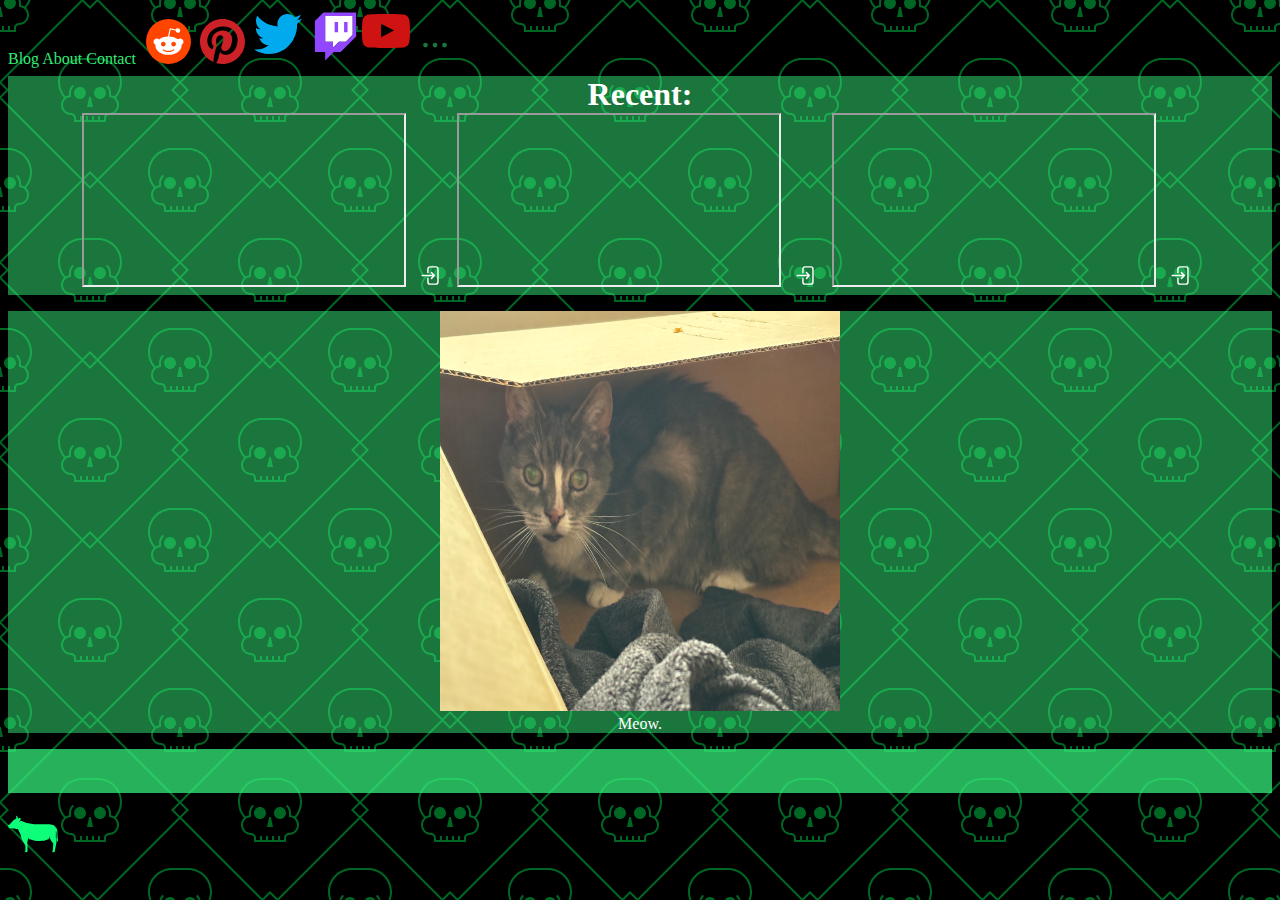
==== index.html @ 6680a3e1 "Add files via upload" ====
<!DOCTYPE html>
<html>
<head>
    <meta charset='UTF-8'>
    <link rel='stylesheet' href='index css.css'>
</head>
<nav>
	<a>Blog</a>
	<a>About</a>
	<a>Contact</a>
	<a href="https://reddit.com/nekonyancy" target="_blank"><button class="tbutton"><svg height="45px" width="45px" viewBox="0 0 256 256" version="1.1" xmlns="http://www.w3.org/2000/svg" xmlns:xlink="http://www.w3.org/1999/xlink" preserveAspectRatio="xMidYMid" fill="#000000"><g id="SVGRepo_bgCarrier" stroke-width="0"></g><g id="SVGRepo_tracerCarrier" stroke-linecap="round" stroke-linejoin="round"></g><g id="SVGRepo_iconCarrier"> <g> <circle fill="#FF4500" cx="128" cy="128" r="128"> </circle> <path d="M213.149867,129.220267 C213.149867,118.843733 204.758756,110.603378 194.532978,110.603378 C189.498311,110.603378 184.918756,112.585956 181.562311,115.791644 C168.745244,106.635378 151.195022,100.6848 131.662222,99.9224889 L140.206933,59.9409778 L167.980089,65.8915556 C168.287289,72.9116444 174.084267,78.5578667 181.257956,78.5578667 C188.5824,78.5578667 194.532978,72.6072889 194.532978,65.28 C194.532978,57.9555556 188.5824,52.0049778 181.257956,52.0049778 C176.069689,52.0049778 171.490133,55.0570667 169.353956,59.4830222 L138.377956,52.9208889 C137.462044,52.7672889 136.546133,52.9208889 135.934578,53.3788444 C135.172267,53.8368 134.714311,54.5991111 134.563556,55.5150222 L125.100089,100.073244 C105.262933,100.6848 87.4083556,106.635378 74.4376889,115.945244 C71.0812444,112.739556 66.5016889,110.756978 61.4670222,110.756978 C51.0904889,110.756978 42.8501333,119.148089 42.8501333,129.373867 C42.8501333,137.002667 47.4268444,143.4112 53.8382222,146.312533 C53.5310222,148.141511 53.3802667,149.973333 53.3802667,151.958756 C53.3802667,180.644978 86.7996444,203.995022 128.001422,203.995022 C169.2032,203.995022 202.622578,180.798578 202.622578,151.958756 C202.622578,150.126933 202.468978,148.141511 202.164622,146.312533 C208.573156,143.4112 213.149867,136.849067 213.149867,129.220267 Z M85.2721778,142.495289 C85.2721778,135.170844 91.2227556,129.220267 98.5500444,129.220267 C105.874489,129.220267 111.825067,135.170844 111.825067,142.495289 C111.825067,149.819733 105.874489,155.773156 98.5500444,155.773156 C91.2227556,155.923911 85.2721778,149.819733 85.2721778,142.495289 Z M159.588978,177.746489 C150.432711,186.902756 133.036089,187.514311 128.001422,187.514311 C122.813156,187.514311 105.416533,186.749156 96.4110222,177.746489 C95.04,176.372622 95.04,174.236444 96.4110222,172.862578 C97.7848889,171.491556 99.9210667,171.491556 101.294933,172.862578 C107.094756,178.6624 119.303111,180.644978 128.001422,180.644978 C136.699733,180.644978 149.058844,178.6624 154.705067,172.862578 C156.078933,171.491556 158.215111,171.491556 159.588978,172.862578 C160.809244,174.236444 160.809244,176.372622 159.588978,177.746489 Z M157.1456,155.923911 C149.821156,155.923911 143.870578,149.973333 143.870578,142.648889 C143.870578,135.324444 149.821156,129.373867 157.1456,129.373867 C164.472889,129.373867 170.423467,135.324444 170.423467,142.648889 C170.423467,149.819733 164.472889,155.923911 157.1456,155.923911 Z" fill="#FFFFFF" fill-rule="nonzero"> </path> </g> </g></svg></button></a>
	<a href="https://pinterest.com/nekonyancy" target="_blank"><button class="tbutton"><svg height="45px" width="45px" viewBox="0 0 48 48" version="1.1" xmlns="http://www.w3.org/2000/svg" xmlns:xlink="http://www.w3.org/1999/xlink" fill="#000000"><g id="SVGRepo_bgCarrier" stroke-width="0"></g><g id="SVGRepo_tracerCarrier" stroke-linecap="round" stroke-linejoin="round"></g><g id="SVGRepo_iconCarrier"> <title>Pinterest-color</title> <desc>Created with Sketch.</desc> <defs> </defs> <g id="Icons" stroke="none" stroke-width="1" fill="none" fill-rule="evenodd"> <g id="Color-" transform="translate(-300.000000, -260.000000)" fill="#CC2127"> <path d="M324.001411,260 C310.747575,260 300,270.744752 300,284.001411 C300,293.826072 305.910037,302.270594 314.368672,305.982007 C314.300935,304.308344 314.357382,302.293173 314.78356,300.469924 C315.246428,298.522491 317.871229,287.393897 317.871229,287.393897 C317.871229,287.393897 317.106368,285.861351 317.106368,283.59499 C317.106368,280.038808 319.169518,277.38296 321.73505,277.38296 C323.91674,277.38296 324.972306,279.022755 324.972306,280.987123 C324.972306,283.180102 323.572411,286.462515 322.852708,289.502205 C322.251543,292.050803 324.128418,294.125243 326.640325,294.125243 C331.187158,294.125243 334.249427,288.285765 334.249427,281.36532 C334.249427,276.10725 330.707356,272.170048 324.263891,272.170048 C316.985006,272.170048 312.449462,277.59746 312.449462,283.659905 C312.449462,285.754101 313.064738,287.227377 314.029988,288.367613 C314.475922,288.895396 314.535191,289.104251 314.374316,289.708238 C314.261422,290.145705 313.996119,291.21256 313.886047,291.633092 C313.725172,292.239901 313.23408,292.460046 312.686541,292.234256 C309.330746,290.865408 307.769977,287.193509 307.769977,283.064385 C307.769977,276.248368 313.519139,268.069148 324.921503,268.069148 C334.085729,268.069148 340.117128,274.704533 340.117128,281.819721 C340.117128,291.235138 334.884459,298.268478 327.165285,298.268478 C324.577174,298.268478 322.138649,296.868584 321.303228,295.279591 C321.303228,295.279591 319.908979,300.808608 319.615452,301.875463 C319.107426,303.724114 318.111131,305.575587 317.199506,307.014994 C319.358617,307.652849 321.63909,308 324.001411,308 C337.255248,308 348,297.255248 348,284.001411 C348,270.744752 337.255248,260 324.001411,260" id="Pinterest"> </path> </g> </g> </g></svg></button></a>
	<a href="https://twitter.com/nekonyancy" target="_blank"><button class="tbutton"><svg height="50px" width="50px" version="1.1" xmlns="http://www.w3.org/2000/svg" xmlns:xlink="http://www.w3.org/1999/xlink" fill="#000000"><g id="SVGRepo_bgCarrier" stroke-width="0"></g><g id="SVGRepo_tracerCarrier" stroke-linecap="round" stroke-linejoin="round"></g><g id="SVGRepo_iconCarrier"> <title>Twitter-color</title> <desc>Created with Sketch.</desc> <defs> </defs> <g id="Icons" stroke="none" stroke-width="1" fill="none" fill-rule="evenodd"> <g id="Color-" transform="translate(-300.000000, -164.000000)" fill="#00AAEC"> <path d="M348,168.735283 C346.236309,169.538462 344.337383,170.081618 342.345483,170.324305 C344.379644,169.076201 345.940482,167.097147 346.675823,164.739617 C344.771263,165.895269 342.666667,166.736006 340.418384,167.18671 C338.626519,165.224991 336.065504,164 333.231203,164 C327.796443,164 323.387216,168.521488 323.387216,174.097508 C323.387216,174.88913 323.471738,175.657638 323.640782,176.397255 C315.456242,175.975442 308.201444,171.959552 303.341433,165.843265 C302.493397,167.339834 302.008804,169.076201 302.008804,170.925244 C302.008804,174.426869 303.747139,177.518238 306.389857,179.329722 C304.778306,179.280607 303.256911,178.821235 301.9271,178.070061 L301.9271,178.194294 C301.9271,183.08848 305.322064,187.17082 309.8299,188.095341 C309.004402,188.33225 308.133826,188.450704 307.235077,188.450704 C306.601162,188.450704 305.981335,188.390033 305.381229,188.271578 C306.634971,192.28169 310.269414,195.2026 314.580032,195.280607 C311.210424,197.99061 306.961789,199.605634 302.349709,199.605634 C301.555203,199.605634 300.769149,199.559408 300,199.466956 C304.358514,202.327194 309.53689,204 315.095615,204 C333.211481,204 343.114633,188.615385 343.114633,175.270495 C343.114633,174.831347 343.106181,174.392199 343.089276,173.961719 C345.013559,172.537378 346.684275,170.760563 348,168.735283" id="Twitter"> </path> </g> </g> </g></svg></button></a>
	<a href="https://twitch.tv/nekonyancy" target="_blank"><button class="tbutton"><svg height="55px" width="55px" viewBox="0 0 16 16" xmlns="http://www.w3.org/2000/svg" fill="none"><g id="SVGRepo_bgCarrier" stroke-width="0"></g><g id="SVGRepo_tracerCarrier" stroke-linecap="round" stroke-linejoin="round"></g><g id="SVGRepo_iconCarrier"> <path fill="#ffffff" d="M13 7.5l-2 2H9l-1.75 1.75V9.5H5V2h8v5.5z"></path> <g fill="#9146FF"> <path d="M4.5 1L2 3.5v9h3V15l2.5-2.5h2L14 8V1H4.5zM13 7.5l-2 2H9l-1.75 1.75V9.5H5V2h8v5.5z"></path> <path d="M11.5 3.75h-1v3h1v-3zM8.75 3.75h-1v3h1v-3z"></path> </g> </g></svg></button></a>
	<a href="" target="_blank"><button class="ybutton"><svg height="50px" width="50px" version="1.1" xmlns="http://www.w3.org/2000/svg" xmlns:xlink="http://www.w3.org/1999/xlink" fill="#000000"><g id="SVGRepo_bgCarrier" stroke-width="0"></g><g id="SVGRepo_tracerCarrier" stroke-linecap="round" stroke-linejoin="round"></g><g id="SVGRepo_iconCarrier"> <title>Youtube-color</title> <desc>Created with Sketch.</desc> <defs> </defs> <g id="Icons" stroke="none" stroke-width="1" fill="none" fill-rule="evenodd"> <g id="Color-" transform="translate(-200.000000, -368.000000)" fill="#CE1312"> <path d="M219.044,391.269916 L219.0425,377.687742 L232.0115,384.502244 L219.044,391.269916 Z M247.52,375.334163 C247.52,375.334163 247.0505,372.003199 245.612,370.536366 C243.7865,368.610299 241.7405,368.601235 240.803,368.489448 C234.086,368 224.0105,368 224.0105,368 L223.9895,368 C223.9895,368 213.914,368 207.197,368.489448 C206.258,368.601235 204.2135,368.610299 202.3865,370.536366 C200.948,372.003199 200.48,375.334163 200.48,375.334163 C200.48,375.334163 200,379.246723 200,383.157773 L200,386.82561 C200,390.73817 200.48,394.64922 200.48,394.64922 C200.48,394.64922 200.948,397.980184 202.3865,399.447016 C204.2135,401.373084 206.612,401.312658 207.68,401.513574 C211.52,401.885191 224,402 224,402 C224,402 234.086,401.984894 240.803,401.495446 C241.7405,401.382148 243.7865,401.373084 245.612,399.447016 C247.0505,397.980184 247.52,394.64922 247.52,394.64922 C247.52,394.64922 248,390.73817 248,386.82561 L248,383.157773 C248,379.246723 247.52,375.334163 247.52,375.334163 L247.52,375.334163 Z" id="Youtube"> </path> </g> </g> </g></svg></button></a>
	<a href="" target="_blank"><button class="mbutton"><svg xmlns="http://www.w3.org/2000/svg" fill="none" viewBox="0 0 24 24" stroke-width="1.5" stroke="currentColor" class="w-6 h-6">
  <path stroke-linecap="round" stroke-linejoin="round" d="M6.75 12a.75.75 0 1 1-1.5 0 .75.75 0 0 1 1.5 0ZM12.75 12a.75.75 0 1 1-1.5 0 .75.75 0 0 1 1.5 0ZM18.75 12a.75.75 0 1 1-1.5 0 .75.75 0 0 1 1.5 0Z" />
</svg>
</button></a>
</nav>
<body>
<h1 class="header"> Recent:<br> 
<iframe src="" title="cute picture~"></iframe>
<a href="" target="_blank"><button class="openbutton"><svg xmlns="http://www.w3.org/2000/svg" fill="none" viewBox="0 0 24 24" stroke-width="1.5" stroke="currentColor" class="w-6 h-6">
  <path stroke-linecap="round" stroke-linejoin="round" d="M8.25 9V5.25A2.25 2.25 0 0 1 10.5 3h6a2.25 2.25 0 0 1 2.25 2.25v13.5A2.25 2.25 0 0 1 16.5 21h-6a2.25 2.25 0 0 1-2.25-2.25V15M12 9l3 3m0 0-3 3m3-3H2.25" />
</svg>
</button></a>
<iframe src="" title="cute picture~"></iframe> 
<a href="" target="_blank"><button class="openbutton"><svg xmlns="http://www.w3.org/2000/svg" fill="none" viewBox="0 0 24 24" stroke-width="1.5" stroke="currentColor" class="w-6 h-6">
  <path stroke-linecap="round" stroke-linejoin="round" d="M8.25 9V5.25A2.25 2.25 0 0 1 10.5 3h6a2.25 2.25 0 0 1 2.25 2.25v13.5A2.25 2.25 0 0 1 16.5 21h-6a2.25 2.25 0 0 1-2.25-2.25V15M12 9l3 3m0 0-3 3m3-3H2.25" />
</svg>
</button></a>
<iframe src="" title="cute picture~"></iframe>
<a href="" target="_blank"><button class="openbutton"><svg xmlns="http://www.w3.org/2000/svg" fill="none" viewBox="0 0 24 24" stroke-width="1.5" stroke="currentColor" class="w-6 h-6">
  <path stroke-linecap="round" stroke-linejoin="round" d="M8.25 9V5.25A2.25 2.25 0 0 1 10.5 3h6a2.25 2.25 0 0 1 2.25 2.25v13.5A2.25 2.25 0 0 1 16.5 21h-6a2.25 2.25 0 0 1-2.25-2.25V15M12 9l3 3m0 0-3 3m3-3H2.25" />
</svg>
</button></a>


</h1>
<p></p>
<div class="bodybox">
	<p class="body">
	<img height="400px" width="400px"src="IMG_0613.jpg"><br></img>
		Meow.
	</p>
</div>
<p></p>
<div class="gallery">
 <div class="scroll-container">
  <img src="" alt="">
  <img src="" alt="">
  <img src="" alt="">
  <img src="" alt="">
</div> 
</div>
<p></p>
</body>
<footer class="footer"><a href="https://www.youtube.com/watch?v=9hhMUT2U2L4" target="_black"></<button class="krowa"></><svg height="50px" width="50px" version="1.1" id="_x32_" xmlns="http://www.w3.org/2000/svg" xmlns:xlink="http://www.w3.org/1999/xlink" viewBox="0 0 512 512" xml:space="preserve" fill="#000000"><g id="SVGRepo_bgCarrier" stroke-width="0"></g><g id="SVGRepo_tracerCarrier" stroke-linecap="round" stroke-linejoin="round"></g><g id="SVGRepo_iconCarrier"> <style type="text/css"> .st0{fill:#0dff7a;} </style> <g> <path class="st0" d="M508.814,298.717c0,0-3.011-45.186-3.011-66.266c0-18.84-7.226-38.239-18.435-44.31 c-14.85-32.44-67.54-30.799-89.424-30.799c-25.605,0-82.032-1.538-106.88-1.538s-79.107-7.13-107.716-15.407 c-28.616-8.286-47.066-23.717-50.826-19.207c-3.761,4.524-11.297,9.798-21.836,8.285c21.836-8.285,20.33-31.619,17.32-34.63 c-3.012-3.012-15.065-3.768-26.354,9.783c6.772-12.802-6.031-30.113-12.802-33.881c-6.78-3.768-13.552-2.263-8.286,1.505 c5.274,3.769,8.286,20.331,0.757,27.111c0,0-23.342,14.3-27.858,17.319c-4.517,3.012-33.134,39.904-38.407,42.916 C9.79,162.608,0,167.874,0,170.894c0,3.012,11.296,25.971,17.319,25.971c6.023,0,53.081,5.648,82.446,7.911 c0,0,18.833,30.52,28.242,57.598c5.09,14.667,10.539,45.457,17.319,57.582c14.3,25.596,33.133,47.432,33.133,60.984 c0,13.559,0,43.672,0,43.672l-8.285,14.308c0,0,6.023,3.768,17.319,3.768c11.297,0,12.795-8.285,12.795-12.053 c0-3.761,0-56.467,0-56.467s-3.011-14.308-3.011-23.35c0-9.034,12.053-57.224,12.802-63.995c0,0,1.506,16.562,1.506,21.08 c0,0,35.1,12.165,53.089,13.957c30.114,3.011,51.201,9.042,94.874,4.517c35.323-3.649,63.294-24.497,63.294-24.497 s-3.02-14.308,0.749-21.836c6.022,42.167,40.661,71.532,40.661,73.786c0,2.263-5.313,70.058-5.313,70.058l-6.78,15.814 c0,0,2.302,3.736,13.599,3.736s15.057-6.779,15.057-15.057c0-8.285,15.057-79.068,15.814-84.334 c0.757-5.274-4.517-42.924-6.023-46.684c-1.179-2.956-0.048-51.895,0.502-76.407c6.509,21.884,7.282,57.756,5.665,68.719 c-3.386,22.959,6.022,45.178,6.022,45.178s3.012,7.528,7.529-9.034C514.837,309.257,508.814,298.717,508.814,298.717z"></path> </g> </g></svg></button>
<p class="footersecret">Moo</p></a>
</footer>
</html>
---- index css.css ----
/* Enter your CSS styles here */
body {
	background-color: #000000;
	background-image: url("data:image/svg+xml,%3Csvg width='180' height='180' viewBox='0 0 180 180' xmlns='http://www.w3.org/2000/svg'%3E%3Cpath d='M82.42 180h-1.415L0 98.995v-2.827L6.167 90 0 83.833V81.004L81.005 0h2.827L90 6.167 96.167 0H98.996L180 81.005v2.827L173.833 90 180 96.167V98.996L98.995 180h-2.827L90 173.833 83.833 180H82.42zm0-1.414L1.413 97.58 8.994 90l-7.58-7.58L82.42 1.413 90 8.994l7.58-7.58 81.006 81.005-7.58 7.58 7.58 7.58-81.005 81.006-7.58-7.58-7.58 7.58zM175.196 0h-25.832c1.033 2.924 2.616 5.59 4.625 7.868C152.145 9.682 151 12.208 151 15c0 5.523 4.477 10 10 10 1.657 0 3 1.343 3 3v4h16V0h-4.803c.51.883.803 1.907.803 3 0 3.314-2.686 6-6 6s-6-2.686-6-6c0-1.093.292-2.117.803-3h10.394-13.685C161.18.938 161 1.948 161 3v4c-4.418 0-8 3.582-8 8s3.582 8 8 8c2.76 0 5 2.24 5 5v2h4v-4h2v4h4v-4h2v4h2V0h-4.803zm-15.783 0c-.27.954-.414 1.96-.414 3v2.2c-1.25.254-2.414.74-3.447 1.412-1.716-1.93-3.098-4.164-4.054-6.612h7.914zM180 17h-3l2.143-10H180v10zm-30.635 163c-.884-2.502-1.365-5.195-1.365-8 0-13.255 10.748-24 23.99-24H180v32h-30.635zm12.147 0c.5-1.416 1.345-2.67 2.434-3.66l-1.345-1.48c-1.498 1.364-2.62 3.136-3.186 5.14H151.5c-.97-2.48-1.5-5.177-1.5-8 0-12.15 9.84-22 22-22h8v30h-18.488zm13.685 0c-1.037-1.793-2.976-3-5.197-3-2.22 0-4.16 1.207-5.197 3h10.394zM0 148h8.01C21.26 148 32 158.742 32 172c0 2.805-.48 5.498-1.366 8H0v-32zm0 2h8c12.15 0 22 9.847 22 22 0 2.822-.53 5.52-1.5 8h-7.914c-.567-2.004-1.688-3.776-3.187-5.14l-1.346 1.48c1.09.99 1.933 2.244 2.434 3.66H0v-30zm15.197 30c-1.037-1.793-2.976-3-5.197-3-2.22 0-4.16 1.207-5.197 3h10.394zM0 32h16v-4c0-1.657 1.343-3 3-3 5.523 0 10-4.477 10-10 0-2.794-1.145-5.32-2.992-7.134C28.018 5.586 29.6 2.924 30.634 0H0v32zm0-2h2v-4h2v4h4v-4h2v4h4v-2c0-2.76 2.24-5 5-5 4.418 0 8-3.582 8-8s-3.582-8-8-8V3c0-1.052-.18-2.062-.512-3H0v30zM28.5 0c-.954 2.448-2.335 4.683-4.05 6.613-1.035-.672-2.2-1.16-3.45-1.413V3c0-1.04-.144-2.046-.414-3H28.5zM0 17h3L.857 7H0v10zM15.197 0c.51.883.803 1.907.803 3 0 3.314-2.686 6-6 6S4 6.314 4 3c0-1.093.292-2.117.803-3h10.394zM109 115c-1.657 0-3 1.343-3 3v4H74v-4c0-1.657-1.343-3-3-3-5.523 0-10-4.477-10-10 0-2.793 1.145-5.318 2.99-7.132C60.262 93.638 58 88.084 58 82c0-13.255 10.748-24 23.99-24h16.02C111.26 58 122 68.742 122 82c0 6.082-2.263 11.636-5.992 15.866C117.855 99.68 119 102.206 119 105c0 5.523-4.477 10-10 10zm0-2c-2.76 0-5 2.24-5 5v2h-4v-4h-2v4h-4v-4h-2v4h-4v-4h-2v4h-4v-4h-2v4h-4v-2c0-2.76-2.24-5-5-5-4.418 0-8-3.582-8-8s3.582-8 8-8v-4c0-2.64 1.136-5.013 2.946-6.66L72.6 84.86C70.39 86.874 69 89.775 69 93v2.2c-1.25.254-2.414.74-3.447 1.412C62.098 92.727 60 87.61 60 82c0-12.15 9.84-22 22-22h16c12.15 0 22 9.847 22 22 0 5.61-2.097 10.728-5.55 14.613-1.035-.672-2.2-1.16-3.45-1.413V93c0-3.226-1.39-6.127-3.6-8.14l-1.346 1.48C107.864 87.987 109 90.36 109 93v4c4.418 0 8 3.582 8 8s-3.582 8-8 8zM90.857 97L93 107h-6l2.143-10h1.714zM80 99c3.314 0 6-2.686 6-6s-2.686-6-6-6-6 2.686-6 6 2.686 6 6 6zm20 0c3.314 0 6-2.686 6-6s-2.686-6-6-6-6 2.686-6 6 2.686 6 6 6z' fill='%2300ff5a' fill-opacity='0.4' fill-rule='evenodd'/%3E%3C/svg%3E");
}
button {
	background: transparent;
	border: none;
}
nav {
	text-align: center;
	display: inline-block;
	overflow: hidden;
	color: #34eb77;
}
iframe {
	padding: 10px;
}
.header{
	background-color: rgb(52,235,119,0.5);
	text-align: center;
	color: white;
	margin:0 auto;
	overflow: auto;
	position: relative;
}
.bodybox{
	background-color: rgb(52,235,119,0.5);
}
.body{
	text-align: center;
	color: white;
}
.gallery{
	background-color: rgb(52,235,119,0.5);
}
.footer{
	background: transparent; 
}
.footersecret{
	display: none;
}
.krowa{
	opacity: 50%;
	cursor: grab;
}
.ibutton{
	height: 50px;
	width: 50px;
}
.tbutton{
	height: 50px;
	width: 50px;
}
.twbutton{
	height: 50px;
	width: 50px;
}
.ybutton{
	height: 50px;
	width: 50px;
}
.mbutton{
	height: 50px;
	width: 50px;
	color: rgb(52,235,119,0.5);
}
.openbutton{
	position: relative;
	margin-left: 0;
	height: 35px;
	width: 35px;
	color: white;
}
div.scroll-container {
  background-color: rgb(52,235,119,0.5);
  overflow: auto;
  white-space: nowrap;
  padding: 10px;
}

div.scroll-container img {
  padding: 10px;
}
.footer:hover{ cursor: grab;}
button:active{ cursor: grabbing;}
@media (max-width: 480px) {
  /* reduce font sizes */
  .topnav, .left-panel, .right-panel, .centered-div, .bottom-panel, .button-group {
    font-size: 12px;
  }
  /* reduce margins and paddings */
  .left-panel, .right-panel, .bottom-panel, .button-group {
    margin: 5px;
    padding: 5px;
  }
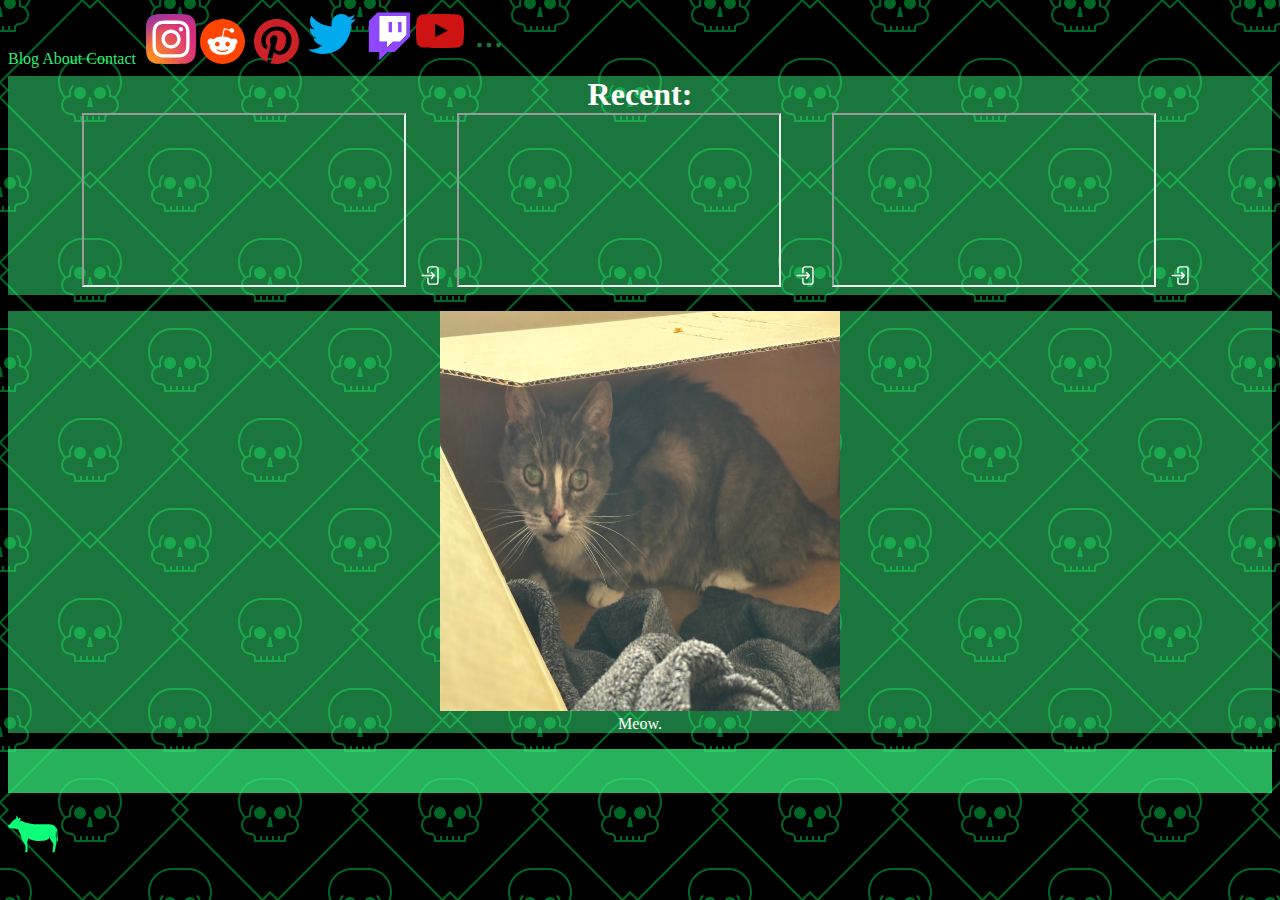
==== commit 96aac450: "Update index.html" ====
--- a/index.html
+++ b/index.html
@@ -8,7 +8,8 @@
 	<a>Blog</a>
 	<a>About</a>
 	<a>Contact</a>
-	<a href="https://reddit.com/nekonyancy" target="_blank"><button class="tbutton"><svg height="45px" width="45px" viewBox="0 0 256 256" version="1.1" xmlns="http://www.w3.org/2000/svg" xmlns:xlink="http://www.w3.org/1999/xlink" preserveAspectRatio="xMidYMid" fill="#000000"><g id="SVGRepo_bgCarrier" stroke-width="0"></g><g id="SVGRepo_tracerCarrier" stroke-linecap="round" stroke-linejoin="round"></g><g id="SVGRepo_iconCarrier"> <g> <circle fill="#FF4500" cx="128" cy="128" r="128"> </circle> <path d="M213.149867,129.220267 C213.149867,118.843733 204.758756,110.603378 194.532978,110.603378 C189.498311,110.603378 184.918756,112.585956 181.562311,115.791644 C168.745244,106.635378 151.195022,100.6848 131.662222,99.9224889 L140.206933,59.9409778 L167.980089,65.8915556 C168.287289,72.9116444 174.084267,78.5578667 181.257956,78.5578667 C188.5824,78.5578667 194.532978,72.6072889 194.532978,65.28 C194.532978,57.9555556 188.5824,52.0049778 181.257956,52.0049778 C176.069689,52.0049778 171.490133,55.0570667 169.353956,59.4830222 L138.377956,52.9208889 C137.462044,52.7672889 136.546133,52.9208889 135.934578,53.3788444 C135.172267,53.8368 134.714311,54.5991111 134.563556,55.5150222 L125.100089,100.073244 C105.262933,100.6848 87.4083556,106.635378 74.4376889,115.945244 C71.0812444,112.739556 66.5016889,110.756978 61.4670222,110.756978 C51.0904889,110.756978 42.8501333,119.148089 42.8501333,129.373867 C42.8501333,137.002667 47.4268444,143.4112 53.8382222,146.312533 C53.5310222,148.141511 53.3802667,149.973333 53.3802667,151.958756 C53.3802667,180.644978 86.7996444,203.995022 128.001422,203.995022 C169.2032,203.995022 202.622578,180.798578 202.622578,151.958756 C202.622578,150.126933 202.468978,148.141511 202.164622,146.312533 C208.573156,143.4112 213.149867,136.849067 213.149867,129.220267 Z M85.2721778,142.495289 C85.2721778,135.170844 91.2227556,129.220267 98.5500444,129.220267 C105.874489,129.220267 111.825067,135.170844 111.825067,142.495289 C111.825067,149.819733 105.874489,155.773156 98.5500444,155.773156 C91.2227556,155.923911 85.2721778,149.819733 85.2721778,142.495289 Z M159.588978,177.746489 C150.432711,186.902756 133.036089,187.514311 128.001422,187.514311 C122.813156,187.514311 105.416533,186.749156 96.4110222,177.746489 C95.04,176.372622 95.04,174.236444 96.4110222,172.862578 C97.7848889,171.491556 99.9210667,171.491556 101.294933,172.862578 C107.094756,178.6624 119.303111,180.644978 128.001422,180.644978 C136.699733,180.644978 149.058844,178.6624 154.705067,172.862578 C156.078933,171.491556 158.215111,171.491556 159.588978,172.862578 C160.809244,174.236444 160.809244,176.372622 159.588978,177.746489 Z M157.1456,155.923911 C149.821156,155.923911 143.870578,149.973333 143.870578,142.648889 C143.870578,135.324444 149.821156,129.373867 157.1456,129.373867 C164.472889,129.373867 170.423467,135.324444 170.423467,142.648889 C170.423467,149.819733 164.472889,155.923911 157.1456,155.923911 Z" fill="#FFFFFF" fill-rule="nonzero"> </path> </g> </g></svg></button></a>
+	<a href="https://www.instagram.com/neko.nyancyart" target="_blank"><button class="tbutton"><svg height="50px" width="50px"viewBox="0 0 3364.7 3364.7" xmlns="http://www.w3.org/2000/svg" fill="#000000"><g id="SVGRepo_bgCarrier" stroke-width="0"></g><g id="SVGRepo_tracerCarrier" stroke-linecap="round" stroke-linejoin="round"></g><g id="SVGRepo_iconCarrier"><defs><radialGradient id="0" cx="217.76" cy="3290.99" r="4271.92" gradientUnits="userSpaceOnUse"><stop offset=".09" stop-color="#fa8f21"></stop><stop offset=".78" stop-color="#d82d7e"></stop></radialGradient><radialGradient id="1" cx="2330.61" cy="3182.95" r="3759.33" gradientUnits="userSpaceOnUse"><stop offset=".64" stop-color="#8c3aaa" stop-opacity="0"></stop><stop offset="1" stop-color="#8c3aaa"></stop></radialGradient></defs><path d="M853.2,3352.8c-200.1-9.1-308.8-42.4-381.1-70.6-95.8-37.3-164.1-81.7-236-153.5S119.7,2988.6,82.6,2892.8c-28.2-72.3-61.5-181-70.6-381.1C2,2295.4,0,2230.5,0,1682.5s2.2-612.8,11.9-829.3C21,653.1,54.5,544.6,82.5,472.1,119.8,376.3,164.3,308,236,236c71.8-71.8,140.1-116.4,236-153.5C544.3,54.3,653,21,853.1,11.9,1069.5,2,1134.5,0,1682.3,0c548,0,612.8,2.2,829.3,11.9,200.1,9.1,308.6,42.6,381.1,70.6,95.8,37.1,164.1,81.7,236,153.5s116.2,140.2,153.5,236c28.2,72.3,61.5,181,70.6,381.1,9.9,216.5,11.9,281.3,11.9,829.3,0,547.8-2,612.8-11.9,829.3-9.1,200.1-42.6,308.8-70.6,381.1-37.3,95.8-81.7,164.1-153.5,235.9s-140.2,116.2-236,153.5c-72.3,28.2-181,61.5-381.1,70.6-216.3,9.9-281.3,11.9-829.3,11.9-547.8,0-612.8-1.9-829.1-11.9" fill="url(#0)"></path><path d="M853.2,3352.8c-200.1-9.1-308.8-42.4-381.1-70.6-95.8-37.3-164.1-81.7-236-153.5S119.7,2988.6,82.6,2892.8c-28.2-72.3-61.5-181-70.6-381.1C2,2295.4,0,2230.5,0,1682.5s2.2-612.8,11.9-829.3C21,653.1,54.5,544.6,82.5,472.1,119.8,376.3,164.3,308,236,236c71.8-71.8,140.1-116.4,236-153.5C544.3,54.3,653,21,853.1,11.9,1069.5,2,1134.5,0,1682.3,0c548,0,612.8,2.2,829.3,11.9,200.1,9.1,308.6,42.6,381.1,70.6,95.8,37.1,164.1,81.7,236,153.5s116.2,140.2,153.5,236c28.2,72.3,61.5,181,70.6,381.1,9.9,216.5,11.9,281.3,11.9,829.3,0,547.8-2,612.8-11.9,829.3-9.1,200.1-42.6,308.8-70.6,381.1-37.3,95.8-81.7,164.1-153.5,235.9s-140.2,116.2-236,153.5c-72.3,28.2-181,61.5-381.1,70.6-216.3,9.9-281.3,11.9-829.3,11.9-547.8,0-612.8-1.9-829.1-11.9" fill="url(#1)"></path><path d="M1269.25,1689.52c0-230.11,186.49-416.7,416.6-416.7s416.7,186.59,416.7,416.7-186.59,416.7-416.7,416.7-416.6-186.59-416.6-416.7m-225.26,0c0,354.5,287.36,641.86,641.86,641.86s641.86-287.36,641.86-641.86-287.36-641.86-641.86-641.86S1044,1335,1044,1689.52m1159.13-667.31a150,150,0,1,0,150.06-149.94h-0.06a150.07,150.07,0,0,0-150,149.94M1180.85,2707c-121.87-5.55-188.11-25.85-232.13-43-58.36-22.72-100-49.78-143.78-93.5s-70.88-85.32-93.5-143.68c-17.16-44-37.46-110.26-43-232.13-6.06-131.76-7.27-171.34-7.27-505.15s1.31-373.28,7.27-505.15c5.55-121.87,26-188,43-232.13,22.72-58.36,49.78-100,93.5-143.78s85.32-70.88,143.78-93.5c44-17.16,110.26-37.46,232.13-43,131.76-6.06,171.34-7.27,505-7.27S2059.13,666,2191,672c121.87,5.55,188,26,232.13,43,58.36,22.62,100,49.78,143.78,93.5s70.78,85.42,93.5,143.78c17.16,44,37.46,110.26,43,232.13,6.06,131.87,7.27,171.34,7.27,505.15s-1.21,373.28-7.27,505.15c-5.55,121.87-25.95,188.11-43,232.13-22.72,58.36-49.78,100-93.5,143.68s-85.42,70.78-143.78,93.5c-44,17.16-110.26,37.46-232.13,43-131.76,6.06-171.34,7.27-505.15,7.27s-373.28-1.21-505-7.27M1170.5,447.09c-133.07,6.06-224,27.16-303.41,58.06-82.19,31.91-151.86,74.72-221.43,144.18S533.39,788.47,501.48,870.76c-30.9,79.46-52,170.34-58.06,303.41-6.16,133.28-7.57,175.89-7.57,515.35s1.41,382.07,7.57,515.35c6.06,133.08,27.16,223.95,58.06,303.41,31.91,82.19,74.62,152,144.18,221.43s139.14,112.18,221.43,144.18c79.56,30.9,170.34,52,303.41,58.06,133.35,6.06,175.89,7.57,515.35,7.57s382.07-1.41,515.35-7.57c133.08-6.06,223.95-27.16,303.41-58.06,82.19-32,151.86-74.72,221.43-144.18s112.18-139.24,144.18-221.43c30.9-79.46,52.1-170.34,58.06-303.41,6.06-133.38,7.47-175.89,7.47-515.35s-1.41-382.07-7.47-515.35c-6.06-133.08-27.16-224-58.06-303.41-32-82.19-74.72-151.86-144.18-221.43S2586.8,537.06,2504.71,505.15c-79.56-30.9-170.44-52.1-303.41-58.06C2068,441,2025.41,439.52,1686,439.52s-382.1,1.41-515.45,7.57" fill="#ffffff"></path></g></svg></button></a>
+	<a href="https://www.reddit.com/user/nekonyancy/" target="_blank"><button class="tbutton"><svg height="45px" width="45px" viewBox="0 0 256 256" version="1.1" xmlns="http://www.w3.org/2000/svg" xmlns:xlink="http://www.w3.org/1999/xlink" preserveAspectRatio="xMidYMid" fill="#000000"><g id="SVGRepo_bgCarrier" stroke-width="0"></g><g id="SVGRepo_tracerCarrier" stroke-linecap="round" stroke-linejoin="round"></g><g id="SVGRepo_iconCarrier"> <g> <circle fill="#FF4500" cx="128" cy="128" r="128"> </circle> <path d="M213.149867,129.220267 C213.149867,118.843733 204.758756,110.603378 194.532978,110.603378 C189.498311,110.603378 184.918756,112.585956 181.562311,115.791644 C168.745244,106.635378 151.195022,100.6848 131.662222,99.9224889 L140.206933,59.9409778 L167.980089,65.8915556 C168.287289,72.9116444 174.084267,78.5578667 181.257956,78.5578667 C188.5824,78.5578667 194.532978,72.6072889 194.532978,65.28 C194.532978,57.9555556 188.5824,52.0049778 181.257956,52.0049778 C176.069689,52.0049778 171.490133,55.0570667 169.353956,59.4830222 L138.377956,52.9208889 C137.462044,52.7672889 136.546133,52.9208889 135.934578,53.3788444 C135.172267,53.8368 134.714311,54.5991111 134.563556,55.5150222 L125.100089,100.073244 C105.262933,100.6848 87.4083556,106.635378 74.4376889,115.945244 C71.0812444,112.739556 66.5016889,110.756978 61.4670222,110.756978 C51.0904889,110.756978 42.8501333,119.148089 42.8501333,129.373867 C42.8501333,137.002667 47.4268444,143.4112 53.8382222,146.312533 C53.5310222,148.141511 53.3802667,149.973333 53.3802667,151.958756 C53.3802667,180.644978 86.7996444,203.995022 128.001422,203.995022 C169.2032,203.995022 202.622578,180.798578 202.622578,151.958756 C202.622578,150.126933 202.468978,148.141511 202.164622,146.312533 C208.573156,143.4112 213.149867,136.849067 213.149867,129.220267 Z M85.2721778,142.495289 C85.2721778,135.170844 91.2227556,129.220267 98.5500444,129.220267 C105.874489,129.220267 111.825067,135.170844 111.825067,142.495289 C111.825067,149.819733 105.874489,155.773156 98.5500444,155.773156 C91.2227556,155.923911 85.2721778,149.819733 85.2721778,142.495289 Z M159.588978,177.746489 C150.432711,186.902756 133.036089,187.514311 128.001422,187.514311 C122.813156,187.514311 105.416533,186.749156 96.4110222,177.746489 C95.04,176.372622 95.04,174.236444 96.4110222,172.862578 C97.7848889,171.491556 99.9210667,171.491556 101.294933,172.862578 C107.094756,178.6624 119.303111,180.644978 128.001422,180.644978 C136.699733,180.644978 149.058844,178.6624 154.705067,172.862578 C156.078933,171.491556 158.215111,171.491556 159.588978,172.862578 C160.809244,174.236444 160.809244,176.372622 159.588978,177.746489 Z M157.1456,155.923911 C149.821156,155.923911 143.870578,149.973333 143.870578,142.648889 C143.870578,135.324444 149.821156,129.373867 157.1456,129.373867 C164.472889,129.373867 170.423467,135.324444 170.423467,142.648889 C170.423467,149.819733 164.472889,155.923911 157.1456,155.923911 Z" fill="#FFFFFF" fill-rule="nonzero"> </path> </g> </g></svg></button></a>
 	<a href="https://pinterest.com/nekonyancy" target="_blank"><button class="tbutton"><svg height="45px" width="45px" viewBox="0 0 48 48" version="1.1" xmlns="http://www.w3.org/2000/svg" xmlns:xlink="http://www.w3.org/1999/xlink" fill="#000000"><g id="SVGRepo_bgCarrier" stroke-width="0"></g><g id="SVGRepo_tracerCarrier" stroke-linecap="round" stroke-linejoin="round"></g><g id="SVGRepo_iconCarrier"> <title>Pinterest-color</title> <desc>Created with Sketch.</desc> <defs> </defs> <g id="Icons" stroke="none" stroke-width="1" fill="none" fill-rule="evenodd"> <g id="Color-" transform="translate(-300.000000, -260.000000)" fill="#CC2127"> <path d="M324.001411,260 C310.747575,260 300,270.744752 300,284.001411 C300,293.826072 305.910037,302.270594 314.368672,305.982007 C314.300935,304.308344 314.357382,302.293173 314.78356,300.469924 C315.246428,298.522491 317.871229,287.393897 317.871229,287.393897 C317.871229,287.393897 317.106368,285.861351 317.106368,283.59499 C317.106368,280.038808 319.169518,277.38296 321.73505,277.38296 C323.91674,277.38296 324.972306,279.022755 324.972306,280.987123 C324.972306,283.180102 323.572411,286.462515 322.852708,289.502205 C322.251543,292.050803 324.128418,294.125243 326.640325,294.125243 C331.187158,294.125243 334.249427,288.285765 334.249427,281.36532 C334.249427,276.10725 330.707356,272.170048 324.263891,272.170048 C316.985006,272.170048 312.449462,277.59746 312.449462,283.659905 C312.449462,285.754101 313.064738,287.227377 314.029988,288.367613 C314.475922,288.895396 314.535191,289.104251 314.374316,289.708238 C314.261422,290.145705 313.996119,291.21256 313.886047,291.633092 C313.725172,292.239901 313.23408,292.460046 312.686541,292.234256 C309.330746,290.865408 307.769977,287.193509 307.769977,283.064385 C307.769977,276.248368 313.519139,268.069148 324.921503,268.069148 C334.085729,268.069148 340.117128,274.704533 340.117128,281.819721 C340.117128,291.235138 334.884459,298.268478 327.165285,298.268478 C324.577174,298.268478 322.138649,296.868584 321.303228,295.279591 C321.303228,295.279591 319.908979,300.808608 319.615452,301.875463 C319.107426,303.724114 318.111131,305.575587 317.199506,307.014994 C319.358617,307.652849 321.63909,308 324.001411,308 C337.255248,308 348,297.255248 348,284.001411 C348,270.744752 337.255248,260 324.001411,260" id="Pinterest"> </path> </g> </g> </g></svg></button></a>
 	<a href="https://twitter.com/nekonyancy" target="_blank"><button class="tbutton"><svg height="50px" width="50px" version="1.1" xmlns="http://www.w3.org/2000/svg" xmlns:xlink="http://www.w3.org/1999/xlink" fill="#000000"><g id="SVGRepo_bgCarrier" stroke-width="0"></g><g id="SVGRepo_tracerCarrier" stroke-linecap="round" stroke-linejoin="round"></g><g id="SVGRepo_iconCarrier"> <title>Twitter-color</title> <desc>Created with Sketch.</desc> <defs> </defs> <g id="Icons" stroke="none" stroke-width="1" fill="none" fill-rule="evenodd"> <g id="Color-" transform="translate(-300.000000, -164.000000)" fill="#00AAEC"> <path d="M348,168.735283 C346.236309,169.538462 344.337383,170.081618 342.345483,170.324305 C344.379644,169.076201 345.940482,167.097147 346.675823,164.739617 C344.771263,165.895269 342.666667,166.736006 340.418384,167.18671 C338.626519,165.224991 336.065504,164 333.231203,164 C327.796443,164 323.387216,168.521488 323.387216,174.097508 C323.387216,174.88913 323.471738,175.657638 323.640782,176.397255 C315.456242,175.975442 308.201444,171.959552 303.341433,165.843265 C302.493397,167.339834 302.008804,169.076201 302.008804,170.925244 C302.008804,174.426869 303.747139,177.518238 306.389857,179.329722 C304.778306,179.280607 303.256911,178.821235 301.9271,178.070061 L301.9271,178.194294 C301.9271,183.08848 305.322064,187.17082 309.8299,188.095341 C309.004402,188.33225 308.133826,188.450704 307.235077,188.450704 C306.601162,188.450704 305.981335,188.390033 305.381229,188.271578 C306.634971,192.28169 310.269414,195.2026 314.580032,195.280607 C311.210424,197.99061 306.961789,199.605634 302.349709,199.605634 C301.555203,199.605634 300.769149,199.559408 300,199.466956 C304.358514,202.327194 309.53689,204 315.095615,204 C333.211481,204 343.114633,188.615385 343.114633,175.270495 C343.114633,174.831347 343.106181,174.392199 343.089276,173.961719 C345.013559,172.537378 346.684275,170.760563 348,168.735283" id="Twitter"> </path> </g> </g> </g></svg></button></a>
 	<a href="https://twitch.tv/nekonyancy" target="_blank"><button class="tbutton"><svg height="55px" width="55px" viewBox="0 0 16 16" xmlns="http://www.w3.org/2000/svg" fill="none"><g id="SVGRepo_bgCarrier" stroke-width="0"></g><g id="SVGRepo_tracerCarrier" stroke-linecap="round" stroke-linejoin="round"></g><g id="SVGRepo_iconCarrier"> <path fill="#ffffff" d="M13 7.5l-2 2H9l-1.75 1.75V9.5H5V2h8v5.5z"></path> <g fill="#9146FF"> <path d="M4.5 1L2 3.5v9h3V15l2.5-2.5h2L14 8V1H4.5zM13 7.5l-2 2H9l-1.75 1.75V9.5H5V2h8v5.5z"></path> <path d="M11.5 3.75h-1v3h1v-3zM8.75 3.75h-1v3h1v-3z"></path> </g> </g></svg></button></a>
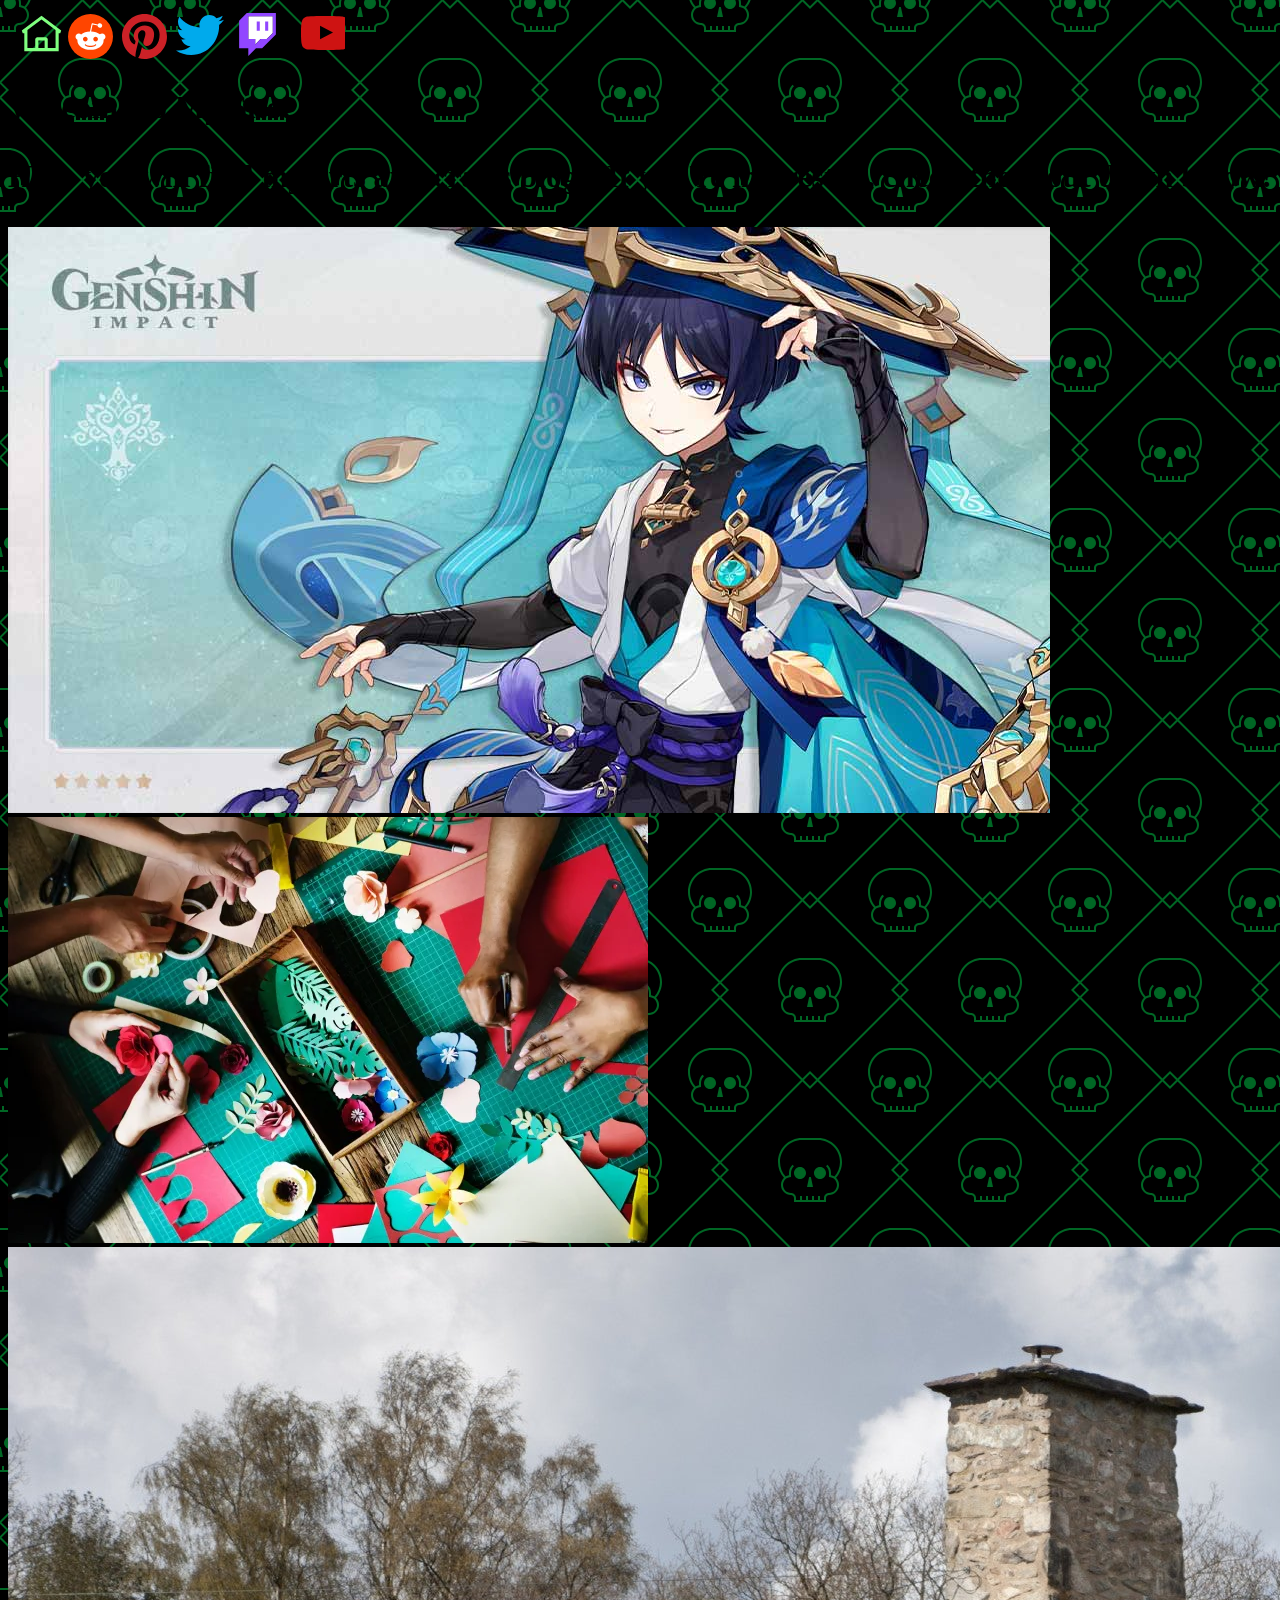
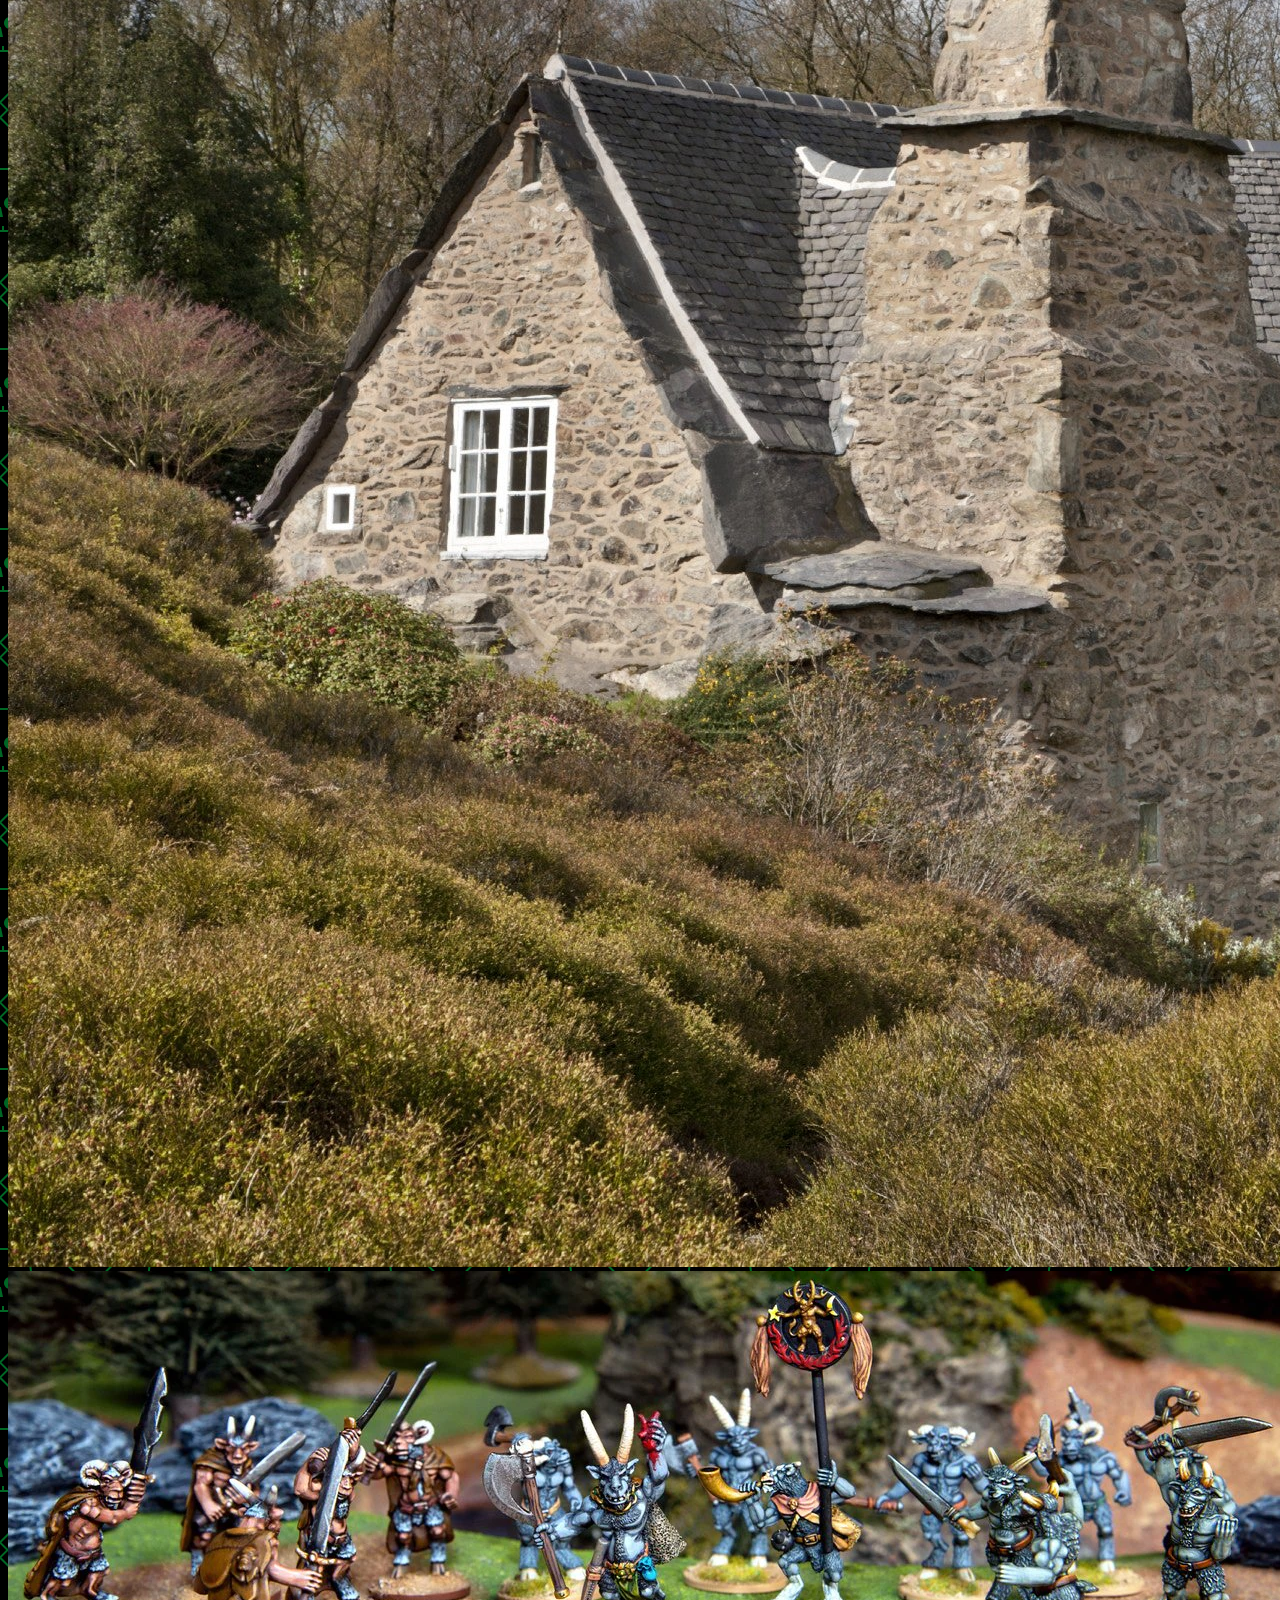
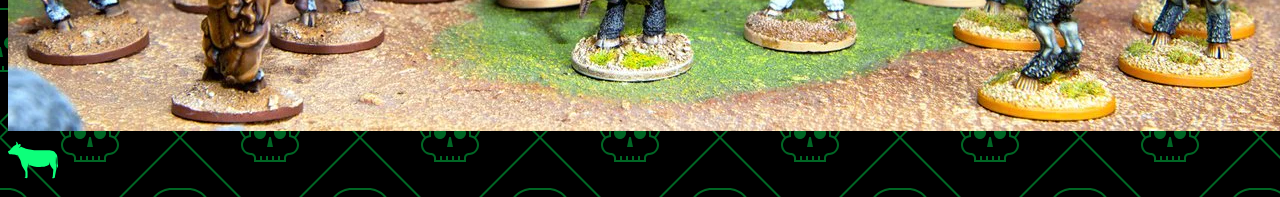
==== commit ce774282: "Add files via upload" ====
--- a/index.html
+++ b/index.html
@@ -5,59 +5,26 @@
     <link rel='stylesheet' href='index css.css'>
 </head>
 <nav>
-	<a>Blog</a>
-	<a>About</a>
-	<a>Contact</a>
-	<a href="https://www.instagram.com/neko.nyancyart" target="_blank"><button class="tbutton"><svg height="50px" width="50px"viewBox="0 0 3364.7 3364.7" xmlns="http://www.w3.org/2000/svg" fill="#000000"><g id="SVGRepo_bgCarrier" stroke-width="0"></g><g id="SVGRepo_tracerCarrier" stroke-linecap="round" stroke-linejoin="round"></g><g id="SVGRepo_iconCarrier"><defs><radialGradient id="0" cx="217.76" cy="3290.99" r="4271.92" gradientUnits="userSpaceOnUse"><stop offset=".09" stop-color="#fa8f21"></stop><stop offset=".78" stop-color="#d82d7e"></stop></radialGradient><radialGradient id="1" cx="2330.61" cy="3182.95" r="3759.33" gradientUnits="userSpaceOnUse"><stop offset=".64" stop-color="#8c3aaa" stop-opacity="0"></stop><stop offset="1" stop-color="#8c3aaa"></stop></radialGradient></defs><path d="M853.2,3352.8c-200.1-9.1-308.8-42.4-381.1-70.6-95.8-37.3-164.1-81.7-236-153.5S119.7,2988.6,82.6,2892.8c-28.2-72.3-61.5-181-70.6-381.1C2,2295.4,0,2230.5,0,1682.5s2.2-612.8,11.9-829.3C21,653.1,54.5,544.6,82.5,472.1,119.8,376.3,164.3,308,236,236c71.8-71.8,140.1-116.4,236-153.5C544.3,54.3,653,21,853.1,11.9,1069.5,2,1134.5,0,1682.3,0c548,0,612.8,2.2,829.3,11.9,200.1,9.1,308.6,42.6,381.1,70.6,95.8,37.1,164.1,81.7,236,153.5s116.2,140.2,153.5,236c28.2,72.3,61.5,181,70.6,381.1,9.9,216.5,11.9,281.3,11.9,829.3,0,547.8-2,612.8-11.9,829.3-9.1,200.1-42.6,308.8-70.6,381.1-37.3,95.8-81.7,164.1-153.5,235.9s-140.2,116.2-236,153.5c-72.3,28.2-181,61.5-381.1,70.6-216.3,9.9-281.3,11.9-829.3,11.9-547.8,0-612.8-1.9-829.1-11.9" fill="url(#0)"></path><path d="M853.2,3352.8c-200.1-9.1-308.8-42.4-381.1-70.6-95.8-37.3-164.1-81.7-236-153.5S119.7,2988.6,82.6,2892.8c-28.2-72.3-61.5-181-70.6-381.1C2,2295.4,0,2230.5,0,1682.5s2.2-612.8,11.9-829.3C21,653.1,54.5,544.6,82.5,472.1,119.8,376.3,164.3,308,236,236c71.8-71.8,140.1-116.4,236-153.5C544.3,54.3,653,21,853.1,11.9,1069.5,2,1134.5,0,1682.3,0c548,0,612.8,2.2,829.3,11.9,200.1,9.1,308.6,42.6,381.1,70.6,95.8,37.1,164.1,81.7,236,153.5s116.2,140.2,153.5,236c28.2,72.3,61.5,181,70.6,381.1,9.9,216.5,11.9,281.3,11.9,829.3,0,547.8-2,612.8-11.9,829.3-9.1,200.1-42.6,308.8-70.6,381.1-37.3,95.8-81.7,164.1-153.5,235.9s-140.2,116.2-236,153.5c-72.3,28.2-181,61.5-381.1,70.6-216.3,9.9-281.3,11.9-829.3,11.9-547.8,0-612.8-1.9-829.1-11.9" fill="url(#1)"></path><path d="M1269.25,1689.52c0-230.11,186.49-416.7,416.6-416.7s416.7,186.59,416.7,416.7-186.59,416.7-416.7,416.7-416.6-186.59-416.6-416.7m-225.26,0c0,354.5,287.36,641.86,641.86,641.86s641.86-287.36,641.86-641.86-287.36-641.86-641.86-641.86S1044,1335,1044,1689.52m1159.13-667.31a150,150,0,1,0,150.06-149.94h-0.06a150.07,150.07,0,0,0-150,149.94M1180.85,2707c-121.87-5.55-188.11-25.85-232.13-43-58.36-22.72-100-49.78-143.78-93.5s-70.88-85.32-93.5-143.68c-17.16-44-37.46-110.26-43-232.13-6.06-131.76-7.27-171.34-7.27-505.15s1.31-373.28,7.27-505.15c5.55-121.87,26-188,43-232.13,22.72-58.36,49.78-100,93.5-143.78s85.32-70.88,143.78-93.5c44-17.16,110.26-37.46,232.13-43,131.76-6.06,171.34-7.27,505-7.27S2059.13,666,2191,672c121.87,5.55,188,26,232.13,43,58.36,22.62,100,49.78,143.78,93.5s70.78,85.42,93.5,143.78c17.16,44,37.46,110.26,43,232.13,6.06,131.87,7.27,171.34,7.27,505.15s-1.21,373.28-7.27,505.15c-5.55,121.87-25.95,188.11-43,232.13-22.72,58.36-49.78,100-93.5,143.68s-85.42,70.78-143.78,93.5c-44,17.16-110.26,37.46-232.13,43-131.76,6.06-171.34,7.27-505.15,7.27s-373.28-1.21-505-7.27M1170.5,447.09c-133.07,6.06-224,27.16-303.41,58.06-82.19,31.91-151.86,74.72-221.43,144.18S533.39,788.47,501.48,870.76c-30.9,79.46-52,170.34-58.06,303.41-6.16,133.28-7.57,175.89-7.57,515.35s1.41,382.07,7.57,515.35c6.06,133.08,27.16,223.95,58.06,303.41,31.91,82.19,74.62,152,144.18,221.43s139.14,112.18,221.43,144.18c79.56,30.9,170.34,52,303.41,58.06,133.35,6.06,175.89,7.57,515.35,7.57s382.07-1.41,515.35-7.57c133.08-6.06,223.95-27.16,303.41-58.06,82.19-32,151.86-74.72,221.43-144.18s112.18-139.24,144.18-221.43c30.9-79.46,52.1-170.34,58.06-303.41,6.06-133.38,7.47-175.89,7.47-515.35s-1.41-382.07-7.47-515.35c-6.06-133.08-27.16-224-58.06-303.41-32-82.19-74.72-151.86-144.18-221.43S2586.8,537.06,2504.71,505.15c-79.56-30.9-170.44-52.1-303.41-58.06C2068,441,2025.41,439.52,1686,439.52s-382.1,1.41-515.45,7.57" fill="#ffffff"></path></g></svg></button></a>
-	<a href="https://www.reddit.com/user/nekonyancy/" target="_blank"><button class="tbutton"><svg height="45px" width="45px" viewBox="0 0 256 256" version="1.1" xmlns="http://www.w3.org/2000/svg" xmlns:xlink="http://www.w3.org/1999/xlink" preserveAspectRatio="xMidYMid" fill="#000000"><g id="SVGRepo_bgCarrier" stroke-width="0"></g><g id="SVGRepo_tracerCarrier" stroke-linecap="round" stroke-linejoin="round"></g><g id="SVGRepo_iconCarrier"> <g> <circle fill="#FF4500" cx="128" cy="128" r="128"> </circle> <path d="M213.149867,129.220267 C213.149867,118.843733 204.758756,110.603378 194.532978,110.603378 C189.498311,110.603378 184.918756,112.585956 181.562311,115.791644 C168.745244,106.635378 151.195022,100.6848 131.662222,99.9224889 L140.206933,59.9409778 L167.980089,65.8915556 C168.287289,72.9116444 174.084267,78.5578667 181.257956,78.5578667 C188.5824,78.5578667 194.532978,72.6072889 194.532978,65.28 C194.532978,57.9555556 188.5824,52.0049778 181.257956,52.0049778 C176.069689,52.0049778 171.490133,55.0570667 169.353956,59.4830222 L138.377956,52.9208889 C137.462044,52.7672889 136.546133,52.9208889 135.934578,53.3788444 C135.172267,53.8368 134.714311,54.5991111 134.563556,55.5150222 L125.100089,100.073244 C105.262933,100.6848 87.4083556,106.635378 74.4376889,115.945244 C71.0812444,112.739556 66.5016889,110.756978 61.4670222,110.756978 C51.0904889,110.756978 42.8501333,119.148089 42.8501333,129.373867 C42.8501333,137.002667 47.4268444,143.4112 53.8382222,146.312533 C53.5310222,148.141511 53.3802667,149.973333 53.3802667,151.958756 C53.3802667,180.644978 86.7996444,203.995022 128.001422,203.995022 C169.2032,203.995022 202.622578,180.798578 202.622578,151.958756 C202.622578,150.126933 202.468978,148.141511 202.164622,146.312533 C208.573156,143.4112 213.149867,136.849067 213.149867,129.220267 Z M85.2721778,142.495289 C85.2721778,135.170844 91.2227556,129.220267 98.5500444,129.220267 C105.874489,129.220267 111.825067,135.170844 111.825067,142.495289 C111.825067,149.819733 105.874489,155.773156 98.5500444,155.773156 C91.2227556,155.923911 85.2721778,149.819733 85.2721778,142.495289 Z M159.588978,177.746489 C150.432711,186.902756 133.036089,187.514311 128.001422,187.514311 C122.813156,187.514311 105.416533,186.749156 96.4110222,177.746489 C95.04,176.372622 95.04,174.236444 96.4110222,172.862578 C97.7848889,171.491556 99.9210667,171.491556 101.294933,172.862578 C107.094756,178.6624 119.303111,180.644978 128.001422,180.644978 C136.699733,180.644978 149.058844,178.6624 154.705067,172.862578 C156.078933,171.491556 158.215111,171.491556 159.588978,172.862578 C160.809244,174.236444 160.809244,176.372622 159.588978,177.746489 Z M157.1456,155.923911 C149.821156,155.923911 143.870578,149.973333 143.870578,142.648889 C143.870578,135.324444 149.821156,129.373867 157.1456,129.373867 C164.472889,129.373867 170.423467,135.324444 170.423467,142.648889 C170.423467,149.819733 164.472889,155.923911 157.1456,155.923911 Z" fill="#FFFFFF" fill-rule="nonzero"> </path> </g> </g></svg></button></a>
+	<a href="index.html"><button class="tbutton"><svg height="50px" width="55px" viewBox="0 0 24 24" fill="none" xmlns="http://www.w3.org/2000/svg"><g id="SVGRepo_bgCarrier" stroke-width="0"></g><g id="SVGRepo_tracerCarrier" stroke-linecap="round" stroke-linejoin="round"></g><g id="SVGRepo_iconCarrier"> <path fill-rule="evenodd" clip-rule="evenodd" d="M21.4498 10.275L11.9998 3.1875L2.5498 10.275L2.9998 11.625H3.7498V20.25H20.2498V11.625H20.9998L21.4498 10.275ZM5.2498 18.75V10.125L11.9998 5.0625L18.7498 10.125V18.75H14.9999V14.3333L14.2499 13.5833H9.74988L8.99988 14.3333V18.75H5.2498ZM10.4999 18.75H13.4999V15.0833H10.4999V18.75Z" fill="#80ff80"></path> </g></svg></button></a>
+	<a href="https://reddit.com/nekonyancy" target="_blank"><button class="tbutton"><svg height="45px" width="45px" viewBox="0 0 256 256" version="1.1" xmlns="http://www.w3.org/2000/svg" xmlns:xlink="http://www.w3.org/1999/xlink" preserveAspectRatio="xMidYMid" fill="#000000"><g id="SVGRepo_bgCarrier" stroke-width="0"></g><g id="SVGRepo_tracerCarrier" stroke-linecap="round" stroke-linejoin="round"></g><g id="SVGRepo_iconCarrier"> <g> <circle fill="#FF4500" cx="128" cy="128" r="128"> </circle> <path d="M213.149867,129.220267 C213.149867,118.843733 204.758756,110.603378 194.532978,110.603378 C189.498311,110.603378 184.918756,112.585956 181.562311,115.791644 C168.745244,106.635378 151.195022,100.6848 131.662222,99.9224889 L140.206933,59.9409778 L167.980089,65.8915556 C168.287289,72.9116444 174.084267,78.5578667 181.257956,78.5578667 C188.5824,78.5578667 194.532978,72.6072889 194.532978,65.28 C194.532978,57.9555556 188.5824,52.0049778 181.257956,52.0049778 C176.069689,52.0049778 171.490133,55.0570667 169.353956,59.4830222 L138.377956,52.9208889 C137.462044,52.7672889 136.546133,52.9208889 135.934578,53.3788444 C135.172267,53.8368 134.714311,54.5991111 134.563556,55.5150222 L125.100089,100.073244 C105.262933,100.6848 87.4083556,106.635378 74.4376889,115.945244 C71.0812444,112.739556 66.5016889,110.756978 61.4670222,110.756978 C51.0904889,110.756978 42.8501333,119.148089 42.8501333,129.373867 C42.8501333,137.002667 47.4268444,143.4112 53.8382222,146.312533 C53.5310222,148.141511 53.3802667,149.973333 53.3802667,151.958756 C53.3802667,180.644978 86.7996444,203.995022 128.001422,203.995022 C169.2032,203.995022 202.622578,180.798578 202.622578,151.958756 C202.622578,150.126933 202.468978,148.141511 202.164622,146.312533 C208.573156,143.4112 213.149867,136.849067 213.149867,129.220267 Z M85.2721778,142.495289 C85.2721778,135.170844 91.2227556,129.220267 98.5500444,129.220267 C105.874489,129.220267 111.825067,135.170844 111.825067,142.495289 C111.825067,149.819733 105.874489,155.773156 98.5500444,155.773156 C91.2227556,155.923911 85.2721778,149.819733 85.2721778,142.495289 Z M159.588978,177.746489 C150.432711,186.902756 133.036089,187.514311 128.001422,187.514311 C122.813156,187.514311 105.416533,186.749156 96.4110222,177.746489 C95.04,176.372622 95.04,174.236444 96.4110222,172.862578 C97.7848889,171.491556 99.9210667,171.491556 101.294933,172.862578 C107.094756,178.6624 119.303111,180.644978 128.001422,180.644978 C136.699733,180.644978 149.058844,178.6624 154.705067,172.862578 C156.078933,171.491556 158.215111,171.491556 159.588978,172.862578 C160.809244,174.236444 160.809244,176.372622 159.588978,177.746489 Z M157.1456,155.923911 C149.821156,155.923911 143.870578,149.973333 143.870578,142.648889 C143.870578,135.324444 149.821156,129.373867 157.1456,129.373867 C164.472889,129.373867 170.423467,135.324444 170.423467,142.648889 C170.423467,149.819733 164.472889,155.923911 157.1456,155.923911 Z" fill="#FFFFFF" fill-rule="nonzero"> </path> </g> </g></svg></button></a>
 	<a href="https://pinterest.com/nekonyancy" target="_blank"><button class="tbutton"><svg height="45px" width="45px" viewBox="0 0 48 48" version="1.1" xmlns="http://www.w3.org/2000/svg" xmlns:xlink="http://www.w3.org/1999/xlink" fill="#000000"><g id="SVGRepo_bgCarrier" stroke-width="0"></g><g id="SVGRepo_tracerCarrier" stroke-linecap="round" stroke-linejoin="round"></g><g id="SVGRepo_iconCarrier"> <title>Pinterest-color</title> <desc>Created with Sketch.</desc> <defs> </defs> <g id="Icons" stroke="none" stroke-width="1" fill="none" fill-rule="evenodd"> <g id="Color-" transform="translate(-300.000000, -260.000000)" fill="#CC2127"> <path d="M324.001411,260 C310.747575,260 300,270.744752 300,284.001411 C300,293.826072 305.910037,302.270594 314.368672,305.982007 C314.300935,304.308344 314.357382,302.293173 314.78356,300.469924 C315.246428,298.522491 317.871229,287.393897 317.871229,287.393897 C317.871229,287.393897 317.106368,285.861351 317.106368,283.59499 C317.106368,280.038808 319.169518,277.38296 321.73505,277.38296 C323.91674,277.38296 324.972306,279.022755 324.972306,280.987123 C324.972306,283.180102 323.572411,286.462515 322.852708,289.502205 C322.251543,292.050803 324.128418,294.125243 326.640325,294.125243 C331.187158,294.125243 334.249427,288.285765 334.249427,281.36532 C334.249427,276.10725 330.707356,272.170048 324.263891,272.170048 C316.985006,272.170048 312.449462,277.59746 312.449462,283.659905 C312.449462,285.754101 313.064738,287.227377 314.029988,288.367613 C314.475922,288.895396 314.535191,289.104251 314.374316,289.708238 C314.261422,290.145705 313.996119,291.21256 313.886047,291.633092 C313.725172,292.239901 313.23408,292.460046 312.686541,292.234256 C309.330746,290.865408 307.769977,287.193509 307.769977,283.064385 C307.769977,276.248368 313.519139,268.069148 324.921503,268.069148 C334.085729,268.069148 340.117128,274.704533 340.117128,281.819721 C340.117128,291.235138 334.884459,298.268478 327.165285,298.268478 C324.577174,298.268478 322.138649,296.868584 321.303228,295.279591 C321.303228,295.279591 319.908979,300.808608 319.615452,301.875463 C319.107426,303.724114 318.111131,305.575587 317.199506,307.014994 C319.358617,307.652849 321.63909,308 324.001411,308 C337.255248,308 348,297.255248 348,284.001411 C348,270.744752 337.255248,260 324.001411,260" id="Pinterest"> </path> </g> </g> </g></svg></button></a>
-	<a href="https://twitter.com/nekonyancy" target="_blank"><button class="tbutton"><svg height="50px" width="50px" version="1.1" xmlns="http://www.w3.org/2000/svg" xmlns:xlink="http://www.w3.org/1999/xlink" fill="#000000"><g id="SVGRepo_bgCarrier" stroke-width="0"></g><g id="SVGRepo_tracerCarrier" stroke-linecap="round" stroke-linejoin="round"></g><g id="SVGRepo_iconCarrier"> <title>Twitter-color</title> <desc>Created with Sketch.</desc> <defs> </defs> <g id="Icons" stroke="none" stroke-width="1" fill="none" fill-rule="evenodd"> <g id="Color-" transform="translate(-300.000000, -164.000000)" fill="#00AAEC"> <path d="M348,168.735283 C346.236309,169.538462 344.337383,170.081618 342.345483,170.324305 C344.379644,169.076201 345.940482,167.097147 346.675823,164.739617 C344.771263,165.895269 342.666667,166.736006 340.418384,167.18671 C338.626519,165.224991 336.065504,164 333.231203,164 C327.796443,164 323.387216,168.521488 323.387216,174.097508 C323.387216,174.88913 323.471738,175.657638 323.640782,176.397255 C315.456242,175.975442 308.201444,171.959552 303.341433,165.843265 C302.493397,167.339834 302.008804,169.076201 302.008804,170.925244 C302.008804,174.426869 303.747139,177.518238 306.389857,179.329722 C304.778306,179.280607 303.256911,178.821235 301.9271,178.070061 L301.9271,178.194294 C301.9271,183.08848 305.322064,187.17082 309.8299,188.095341 C309.004402,188.33225 308.133826,188.450704 307.235077,188.450704 C306.601162,188.450704 305.981335,188.390033 305.381229,188.271578 C306.634971,192.28169 310.269414,195.2026 314.580032,195.280607 C311.210424,197.99061 306.961789,199.605634 302.349709,199.605634 C301.555203,199.605634 300.769149,199.559408 300,199.466956 C304.358514,202.327194 309.53689,204 315.095615,204 C333.211481,204 343.114633,188.615385 343.114633,175.270495 C343.114633,174.831347 343.106181,174.392199 343.089276,173.961719 C345.013559,172.537378 346.684275,170.760563 348,168.735283" id="Twitter"> </path> </g> </g> </g></svg></button></a>
-	<a href="https://twitch.tv/nekonyancy" target="_blank"><button class="tbutton"><svg height="55px" width="55px" viewBox="0 0 16 16" xmlns="http://www.w3.org/2000/svg" fill="none"><g id="SVGRepo_bgCarrier" stroke-width="0"></g><g id="SVGRepo_tracerCarrier" stroke-linecap="round" stroke-linejoin="round"></g><g id="SVGRepo_iconCarrier"> <path fill="#ffffff" d="M13 7.5l-2 2H9l-1.75 1.75V9.5H5V2h8v5.5z"></path> <g fill="#9146FF"> <path d="M4.5 1L2 3.5v9h3V15l2.5-2.5h2L14 8V1H4.5zM13 7.5l-2 2H9l-1.75 1.75V9.5H5V2h8v5.5z"></path> <path d="M11.5 3.75h-1v3h1v-3zM8.75 3.75h-1v3h1v-3z"></path> </g> </g></svg></button></a>
-	<a href="" target="_blank"><button class="ybutton"><svg height="50px" width="50px" version="1.1" xmlns="http://www.w3.org/2000/svg" xmlns:xlink="http://www.w3.org/1999/xlink" fill="#000000"><g id="SVGRepo_bgCarrier" stroke-width="0"></g><g id="SVGRepo_tracerCarrier" stroke-linecap="round" stroke-linejoin="round"></g><g id="SVGRepo_iconCarrier"> <title>Youtube-color</title> <desc>Created with Sketch.</desc> <defs> </defs> <g id="Icons" stroke="none" stroke-width="1" fill="none" fill-rule="evenodd"> <g id="Color-" transform="translate(-200.000000, -368.000000)" fill="#CE1312"> <path d="M219.044,391.269916 L219.0425,377.687742 L232.0115,384.502244 L219.044,391.269916 Z M247.52,375.334163 C247.52,375.334163 247.0505,372.003199 245.612,370.536366 C243.7865,368.610299 241.7405,368.601235 240.803,368.489448 C234.086,368 224.0105,368 224.0105,368 L223.9895,368 C223.9895,368 213.914,368 207.197,368.489448 C206.258,368.601235 204.2135,368.610299 202.3865,370.536366 C200.948,372.003199 200.48,375.334163 200.48,375.334163 C200.48,375.334163 200,379.246723 200,383.157773 L200,386.82561 C200,390.73817 200.48,394.64922 200.48,394.64922 C200.48,394.64922 200.948,397.980184 202.3865,399.447016 C204.2135,401.373084 206.612,401.312658 207.68,401.513574 C211.52,401.885191 224,402 224,402 C224,402 234.086,401.984894 240.803,401.495446 C241.7405,401.382148 243.7865,401.373084 245.612,399.447016 C247.0505,397.980184 247.52,394.64922 247.52,394.64922 C247.52,394.64922 248,390.73817 248,386.82561 L248,383.157773 C248,379.246723 247.52,375.334163 247.52,375.334163 L247.52,375.334163 Z" id="Youtube"> </path> </g> </g> </g></svg></button></a>
-	<a href="" target="_blank"><button class="mbutton"><svg xmlns="http://www.w3.org/2000/svg" fill="none" viewBox="0 0 24 24" stroke-width="1.5" stroke="currentColor" class="w-6 h-6">
-  <path stroke-linecap="round" stroke-linejoin="round" d="M6.75 12a.75.75 0 1 1-1.5 0 .75.75 0 0 1 1.5 0ZM12.75 12a.75.75 0 1 1-1.5 0 .75.75 0 0 1 1.5 0ZM18.75 12a.75.75 0 1 1-1.5 0 .75.75 0 0 1 1.5 0Z" />
-</svg>
-</button></a>
+	<a href="https://twitter.com/nekonyancy" target="_blank"><button class="tbutton"><svg height="44px" width="50px" version="1.1" xmlns="http://www.w3.org/2000/svg" xmlns:xlink="http://www.w3.org/1999/xlink" fill="#000000"><g id="SVGRepo_bgCarrier" stroke-width="0"></g><g id="SVGRepo_tracerCarrier" stroke-linecap="round" stroke-linejoin="round"></g><g id="SVGRepo_iconCarrier"> <title>Twitter-color</title> <desc>Created with Sketch.</desc> <defs> </defs> <g id="Icons" stroke="none" stroke-width="1" fill="none" fill-rule="evenodd"> <g id="Color-" transform="translate(-300.000000, -164.000000)" fill="#00AAEC"> <path d="M348,168.735283 C346.236309,169.538462 344.337383,170.081618 342.345483,170.324305 C344.379644,169.076201 345.940482,167.097147 346.675823,164.739617 C344.771263,165.895269 342.666667,166.736006 340.418384,167.18671 C338.626519,165.224991 336.065504,164 333.231203,164 C327.796443,164 323.387216,168.521488 323.387216,174.097508 C323.387216,174.88913 323.471738,175.657638 323.640782,176.397255 C315.456242,175.975442 308.201444,171.959552 303.341433,165.843265 C302.493397,167.339834 302.008804,169.076201 302.008804,170.925244 C302.008804,174.426869 303.747139,177.518238 306.389857,179.329722 C304.778306,179.280607 303.256911,178.821235 301.9271,178.070061 L301.9271,178.194294 C301.9271,183.08848 305.322064,187.17082 309.8299,188.095341 C309.004402,188.33225 308.133826,188.450704 307.235077,188.450704 C306.601162,188.450704 305.981335,188.390033 305.381229,188.271578 C306.634971,192.28169 310.269414,195.2026 314.580032,195.280607 C311.210424,197.99061 306.961789,199.605634 302.349709,199.605634 C301.555203,199.605634 300.769149,199.559408 300,199.466956 C304.358514,202.327194 309.53689,204 315.095615,204 C333.211481,204 343.114633,188.615385 343.114633,175.270495 C343.114633,174.831347 343.106181,174.392199 343.089276,173.961719 C345.013559,172.537378 346.684275,170.760563 348,168.735283" id="Twitter"> </path> </g> </g> </g></svg></button></a>
+	<a href="https://twitch.tv/nekonyancy" target="_blank"><button class="twitchbutton"><svg height="49px" width="55px" viewBox="0 0 16 16" xmlns="http://www.w3.org/2000/svg" fill="none"><g id="SVGRepo_bgCarrier" stroke-width="0"></g><g id="SVGRepo_tracerCarrier" stroke-linecap="round" stroke-linejoin="round"></g><g id="SVGRepo_iconCarrier"> <path fill="#ffffff" d="M13 7.5l-2 2H9l-1.75 1.75V9.5H5V2h8v5.5z"></path> <g fill="#9146FF"> <path d="M4.5 1L2 3.5v9h3V15l2.5-2.5h2L14 8V1H4.5zM13 7.5l-2 2H9l-1.75 1.75V9.5H5V2h8v5.5z"></path> <path d="M11.5 3.75h-1v3h1v-3zM8.75 3.75h-1v3h1v-3z"></path> </g> </g></svg></button></a>
+	<a href="" target="_blank"><button class="ybutton"><svg height="43px" width="50px" version="1.1" xmlns="http://www.w3.org/2000/svg" xmlns:xlink="http://www.w3.org/1999/xlink" fill="#000000"><g id="SVGRepo_bgCarrier" stroke-width="0"></g><g id="SVGRepo_tracerCarrier" stroke-linecap="round" stroke-linejoin="round"></g><g id="SVGRepo_iconCarrier"> <title>Youtube-color</title> <desc>Created with Sketch.</desc> <defs> </defs> <g id="Icons" stroke="none" stroke-width="1" fill="none" fill-rule="evenodd"> <g id="Color-" transform="translate(-200.000000, -368.000000)" fill="#CE1312"> <path d="M219.044,391.269916 L219.0425,377.687742 L232.0115,384.502244 L219.044,391.269916 Z M247.52,375.334163 C247.52,375.334163 247.0505,372.003199 245.612,370.536366 C243.7865,368.610299 241.7405,368.601235 240.803,368.489448 C234.086,368 224.0105,368 224.0105,368 L223.9895,368 C223.9895,368 213.914,368 207.197,368.489448 C206.258,368.601235 204.2135,368.610299 202.3865,370.536366 C200.948,372.003199 200.48,375.334163 200.48,375.334163 C200.48,375.334163 200,379.246723 200,383.157773 L200,386.82561 C200,390.73817 200.48,394.64922 200.48,394.64922 C200.48,394.64922 200.948,397.980184 202.3865,399.447016 C204.2135,401.373084 206.612,401.312658 207.68,401.513574 C211.52,401.885191 224,402 224,402 C224,402 234.086,401.984894 240.803,401.495446 C241.7405,401.382148 243.7865,401.373084 245.612,399.447016 C247.0505,397.980184 247.52,394.64922 247.52,394.64922 C247.52,394.64922 248,390.73817 248,386.82561 L248,383.157773 C248,379.246723 247.52,375.334163 247.52,375.334163 L247.52,375.334163 Z" id="Youtube"> </path> </g> </g> </g></svg></button></a>
 </nav>
 <body>
-<h1 class="header"> Recent:<br> 
-<iframe src="" title="cute picture~"></iframe>
-<a href="" target="_blank"><button class="openbutton"><svg xmlns="http://www.w3.org/2000/svg" fill="none" viewBox="0 0 24 24" stroke-width="1.5" stroke="currentColor" class="w-6 h-6">
-  <path stroke-linecap="round" stroke-linejoin="round" d="M8.25 9V5.25A2.25 2.25 0 0 1 10.5 3h6a2.25 2.25 0 0 1 2.25 2.25v13.5A2.25 2.25 0 0 1 16.5 21h-6a2.25 2.25 0 0 1-2.25-2.25V15M12 9l3 3m0 0-3 3m3-3H2.25" />
-</svg>
-</button></a>
-<iframe src="" title="cute picture~"></iframe> 
-<a href="" target="_blank"><button class="openbutton"><svg xmlns="http://www.w3.org/2000/svg" fill="none" viewBox="0 0 24 24" stroke-width="1.5" stroke="currentColor" class="w-6 h-6">
-  <path stroke-linecap="round" stroke-linejoin="round" d="M8.25 9V5.25A2.25 2.25 0 0 1 10.5 3h6a2.25 2.25 0 0 1 2.25 2.25v13.5A2.25 2.25 0 0 1 16.5 21h-6a2.25 2.25 0 0 1-2.25-2.25V15M12 9l3 3m0 0-3 3m3-3H2.25" />
-</svg>
-</button></a>
-<iframe src="" title="cute picture~"></iframe>
-<a href="" target="_blank"><button class="openbutton"><svg xmlns="http://www.w3.org/2000/svg" fill="none" viewBox="0 0 24 24" stroke-width="1.5" stroke="currentColor" class="w-6 h-6">
-  <path stroke-linecap="round" stroke-linejoin="round" d="M8.25 9V5.25A2.25 2.25 0 0 1 10.5 3h6a2.25 2.25 0 0 1 2.25 2.25v13.5A2.25 2.25 0 0 1 16.5 21h-6a2.25 2.25 0 0 1-2.25-2.25V15M12 9l3 3m0 0-3 3m3-3H2.25" />
-</svg>
-</button></a>
+<h1>Welcome to My Site!
+<br>
+<p>Here you will find my arts and crafts blogs. If you're interested, check them out down below!</p></h1>
 
-
-</h1>
-<p></p>
-<div class="bodybox">
-	<p class="body">
-	<img height="400px" width="400px"src="IMG_0613.jpg"><br></img>
-		Meow.
-	</p>
+<div class="menubox">
+<a href="genshincrafts.html"><img src="genshin.jpg"class="menuitem"></img></a><br>
+<a href="crafts.html"><img src="crafts.webp"class="menuitem"></img></a><br>
+<a href="paintings.html"><img src="paintings.jpg"class="menuitem"></img></a><br>
+<a href="miniatures.html"><img src="miniatures.webp"class="menuitem"></img></a><br>
 </div>
-<p></p>
-<div class="gallery">
- <div class="scroll-container">
-  <img src="" alt="">
-  <img src="" alt="">
-  <img src="" alt="">
-  <img src="" alt="">
-</div> 
-</div>
-<p></p>
 </body>
-<footer class="footer"><a href="https://www.youtube.com/watch?v=9hhMUT2U2L4" target="_black"></<button class="krowa"></><svg height="50px" width="50px" version="1.1" id="_x32_" xmlns="http://www.w3.org/2000/svg" xmlns:xlink="http://www.w3.org/1999/xlink" viewBox="0 0 512 512" xml:space="preserve" fill="#000000"><g id="SVGRepo_bgCarrier" stroke-width="0"></g><g id="SVGRepo_tracerCarrier" stroke-linecap="round" stroke-linejoin="round"></g><g id="SVGRepo_iconCarrier"> <style type="text/css"> .st0{fill:#0dff7a;} </style> <g> <path class="st0" d="M508.814,298.717c0,0-3.011-45.186-3.011-66.266c0-18.84-7.226-38.239-18.435-44.31 c-14.85-32.44-67.54-30.799-89.424-30.799c-25.605,0-82.032-1.538-106.88-1.538s-79.107-7.13-107.716-15.407 c-28.616-8.286-47.066-23.717-50.826-19.207c-3.761,4.524-11.297,9.798-21.836,8.285c21.836-8.285,20.33-31.619,17.32-34.63 c-3.012-3.012-15.065-3.768-26.354,9.783c6.772-12.802-6.031-30.113-12.802-33.881c-6.78-3.768-13.552-2.263-8.286,1.505 c5.274,3.769,8.286,20.331,0.757,27.111c0,0-23.342,14.3-27.858,17.319c-4.517,3.012-33.134,39.904-38.407,42.916 C9.79,162.608,0,167.874,0,170.894c0,3.012,11.296,25.971,17.319,25.971c6.023,0,53.081,5.648,82.446,7.911 c0,0,18.833,30.52,28.242,57.598c5.09,14.667,10.539,45.457,17.319,57.582c14.3,25.596,33.133,47.432,33.133,60.984 c0,13.559,0,43.672,0,43.672l-8.285,14.308c0,0,6.023,3.768,17.319,3.768c11.297,0,12.795-8.285,12.795-12.053 c0-3.761,0-56.467,0-56.467s-3.011-14.308-3.011-23.35c0-9.034,12.053-57.224,12.802-63.995c0,0,1.506,16.562,1.506,21.08 c0,0,35.1,12.165,53.089,13.957c30.114,3.011,51.201,9.042,94.874,4.517c35.323-3.649,63.294-24.497,63.294-24.497 s-3.02-14.308,0.749-21.836c6.022,42.167,40.661,71.532,40.661,73.786c0,2.263-5.313,70.058-5.313,70.058l-6.78,15.814 c0,0,2.302,3.736,13.599,3.736s15.057-6.779,15.057-15.057c0-8.285,15.057-79.068,15.814-84.334 c0.757-5.274-4.517-42.924-6.023-46.684c-1.179-2.956-0.048-51.895,0.502-76.407c6.509,21.884,7.282,57.756,5.665,68.719 c-3.386,22.959,6.022,45.178,6.022,45.178s3.012,7.528,7.529-9.034C514.837,309.257,508.814,298.717,508.814,298.717z"></path> </g> </g></svg></button>
+<footer class="footer"><a href="https://en.wikipedia.org/wiki/Cattle" target="_black"></<button class="krowa"></><svg height="50px" width="50px" version="1.1" id="_x32_" xmlns="http://www.w3.org/2000/svg" xmlns:xlink="http://www.w3.org/1999/xlink" viewBox="0 0 512 512" xml:space="preserve" fill="#000000"><g id="SVGRepo_bgCarrier" stroke-width="0"></g><g id="SVGRepo_tracerCarrier" stroke-linecap="round" stroke-linejoin="round"></g><g id="SVGRepo_iconCarrier"> <style type="text/css"> .st0{fill:#0dff7a;} </style> <g> <path class="st0" d="M508.814,298.717c0,0-3.011-45.186-3.011-66.266c0-18.84-7.226-38.239-18.435-44.31 c-14.85-32.44-67.54-30.799-89.424-30.799c-25.605,0-82.032-1.538-106.88-1.538s-79.107-7.13-107.716-15.407 c-28.616-8.286-47.066-23.717-50.826-19.207c-3.761,4.524-11.297,9.798-21.836,8.285c21.836-8.285,20.33-31.619,17.32-34.63 c-3.012-3.012-15.065-3.768-26.354,9.783c6.772-12.802-6.031-30.113-12.802-33.881c-6.78-3.768-13.552-2.263-8.286,1.505 c5.274,3.769,8.286,20.331,0.757,27.111c0,0-23.342,14.3-27.858,17.319c-4.517,3.012-33.134,39.904-38.407,42.916 C9.79,162.608,0,167.874,0,170.894c0,3.012,11.296,25.971,17.319,25.971c6.023,0,53.081,5.648,82.446,7.911 c0,0,18.833,30.52,28.242,57.598c5.09,14.667,10.539,45.457,17.319,57.582c14.3,25.596,33.133,47.432,33.133,60.984 c0,13.559,0,43.672,0,43.672l-8.285,14.308c0,0,6.023,3.768,17.319,3.768c11.297,0,12.795-8.285,12.795-12.053 c0-3.761,0-56.467,0-56.467s-3.011-14.308-3.011-23.35c0-9.034,12.053-57.224,12.802-63.995c0,0,1.506,16.562,1.506,21.08 c0,0,35.1,12.165,53.089,13.957c30.114,3.011,51.201,9.042,94.874,4.517c35.323-3.649,63.294-24.497,63.294-24.497 s-3.02-14.308,0.749-21.836c6.022,42.167,40.661,71.532,40.661,73.786c0,2.263-5.313,70.058-5.313,70.058l-6.78,15.814 c0,0,2.302,3.736,13.599,3.736s15.057-6.779,15.057-15.057c0-8.285,15.057-79.068,15.814-84.334 c0.757-5.274-4.517-42.924-6.023-46.684c-1.179-2.956-0.048-51.895,0.502-76.407c6.509,21.884,7.282,57.756,5.665,68.719 c-3.386,22.959,6.022,45.178,6.022,45.178s3.012,7.528,7.529-9.034C514.837,309.257,508.814,298.717,508.814,298.717z"></path> </g> </g></svg></button>
 <p class="footersecret">Moo</p></a>
 </footer>
 </html>
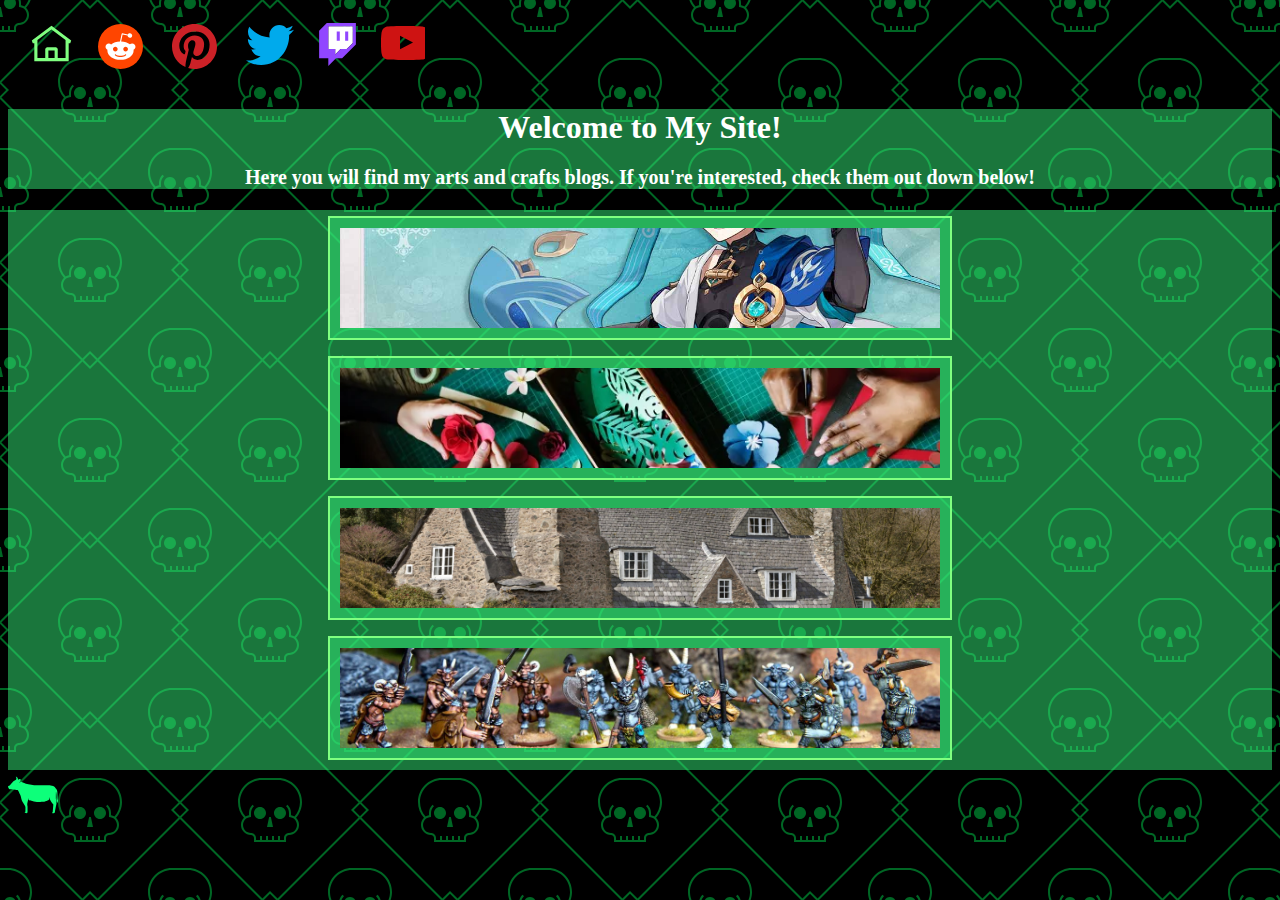
==== commit c48fba85: "Add files via upload" ====
--- a/index.html
+++ b/index.html
@@ -2,7 +2,7 @@
 <html>
 <head>
     <meta charset='UTF-8'>
-    <link rel='stylesheet' href='index css.css'>
+    <link rel='stylesheet' href='index.css'>
 </head>
 <nav>
 	<a href="index.html"><button class="tbutton"><svg height="50px" width="55px" viewBox="0 0 24 24" fill="none" xmlns="http://www.w3.org/2000/svg"><g id="SVGRepo_bgCarrier" stroke-width="0"></g><g id="SVGRepo_tracerCarrier" stroke-linecap="round" stroke-linejoin="round"></g><g id="SVGRepo_iconCarrier"> <path fill-rule="evenodd" clip-rule="evenodd" d="M21.4498 10.275L11.9998 3.1875L2.5498 10.275L2.9998 11.625H3.7498V20.25H20.2498V11.625H20.9998L21.4498 10.275ZM5.2498 18.75V10.125L11.9998 5.0625L18.7498 10.125V18.75H14.9999V14.3333L14.2499 13.5833H9.74988L8.99988 14.3333V18.75H5.2498ZM10.4999 18.75H13.4999V15.0833H10.4999V18.75Z" fill="#80ff80"></path> </g></svg></button></a>
--- a/index.css
+++ b/index.css
@@ -0,0 +1,104 @@
+/* Enter your CSS styles here */
+body {
+	background-color: #000000;
+	background-image: url("data:image/svg+xml,%3Csvg width='180' height='180' viewBox='0 0 180 180' xmlns='http://www.w3.org/2000/svg'%3E%3Cpath d='M82.42 180h-1.415L0 98.995v-2.827L6.167 90 0 83.833V81.004L81.005 0h2.827L90 6.167 96.167 0H98.996L180 81.005v2.827L173.833 90 180 96.167V98.996L98.995 180h-2.827L90 173.833 83.833 180H82.42zm0-1.414L1.413 97.58 8.994 90l-7.58-7.58L82.42 1.413 90 8.994l7.58-7.58 81.006 81.005-7.58 7.58 7.58 7.58-81.005 81.006-7.58-7.58-7.58 7.58zM175.196 0h-25.832c1.033 2.924 2.616 5.59 4.625 7.868C152.145 9.682 151 12.208 151 15c0 5.523 4.477 10 10 10 1.657 0 3 1.343 3 3v4h16V0h-4.803c.51.883.803 1.907.803 3 0 3.314-2.686 6-6 6s-6-2.686-6-6c0-1.093.292-2.117.803-3h10.394-13.685C161.18.938 161 1.948 161 3v4c-4.418 0-8 3.582-8 8s3.582 8 8 8c2.76 0 5 2.24 5 5v2h4v-4h2v4h4v-4h2v4h2V0h-4.803zm-15.783 0c-.27.954-.414 1.96-.414 3v2.2c-1.25.254-2.414.74-3.447 1.412-1.716-1.93-3.098-4.164-4.054-6.612h7.914zM180 17h-3l2.143-10H180v10zm-30.635 163c-.884-2.502-1.365-5.195-1.365-8 0-13.255 10.748-24 23.99-24H180v32h-30.635zm12.147 0c.5-1.416 1.345-2.67 2.434-3.66l-1.345-1.48c-1.498 1.364-2.62 3.136-3.186 5.14H151.5c-.97-2.48-1.5-5.177-1.5-8 0-12.15 9.84-22 22-22h8v30h-18.488zm13.685 0c-1.037-1.793-2.976-3-5.197-3-2.22 0-4.16 1.207-5.197 3h10.394zM0 148h8.01C21.26 148 32 158.742 32 172c0 2.805-.48 5.498-1.366 8H0v-32zm0 2h8c12.15 0 22 9.847 22 22 0 2.822-.53 5.52-1.5 8h-7.914c-.567-2.004-1.688-3.776-3.187-5.14l-1.346 1.48c1.09.99 1.933 2.244 2.434 3.66H0v-30zm15.197 30c-1.037-1.793-2.976-3-5.197-3-2.22 0-4.16 1.207-5.197 3h10.394zM0 32h16v-4c0-1.657 1.343-3 3-3 5.523 0 10-4.477 10-10 0-2.794-1.145-5.32-2.992-7.134C28.018 5.586 29.6 2.924 30.634 0H0v32zm0-2h2v-4h2v4h4v-4h2v4h4v-2c0-2.76 2.24-5 5-5 4.418 0 8-3.582 8-8s-3.582-8-8-8V3c0-1.052-.18-2.062-.512-3H0v30zM28.5 0c-.954 2.448-2.335 4.683-4.05 6.613-1.035-.672-2.2-1.16-3.45-1.413V3c0-1.04-.144-2.046-.414-3H28.5zM0 17h3L.857 7H0v10zM15.197 0c.51.883.803 1.907.803 3 0 3.314-2.686 6-6 6S4 6.314 4 3c0-1.093.292-2.117.803-3h10.394zM109 115c-1.657 0-3 1.343-3 3v4H74v-4c0-1.657-1.343-3-3-3-5.523 0-10-4.477-10-10 0-2.793 1.145-5.318 2.99-7.132C60.262 93.638 58 88.084 58 82c0-13.255 10.748-24 23.99-24h16.02C111.26 58 122 68.742 122 82c0 6.082-2.263 11.636-5.992 15.866C117.855 99.68 119 102.206 119 105c0 5.523-4.477 10-10 10zm0-2c-2.76 0-5 2.24-5 5v2h-4v-4h-2v4h-4v-4h-2v4h-4v-4h-2v4h-4v-4h-2v4h-4v-2c0-2.76-2.24-5-5-5-4.418 0-8-3.582-8-8s3.582-8 8-8v-4c0-2.64 1.136-5.013 2.946-6.66L72.6 84.86C70.39 86.874 69 89.775 69 93v2.2c-1.25.254-2.414.74-3.447 1.412C62.098 92.727 60 87.61 60 82c0-12.15 9.84-22 22-22h16c12.15 0 22 9.847 22 22 0 5.61-2.097 10.728-5.55 14.613-1.035-.672-2.2-1.16-3.45-1.413V93c0-3.226-1.39-6.127-3.6-8.14l-1.346 1.48C107.864 87.987 109 90.36 109 93v4c4.418 0 8 3.582 8 8s-3.582 8-8 8zM90.857 97L93 107h-6l2.143-10h1.714zM80 99c3.314 0 6-2.686 6-6s-2.686-6-6-6-6 2.686-6 6 2.686 6 6 6zm20 0c3.314 0 6-2.686 6-6s-2.686-6-6-6-6 2.686-6 6 2.686 6 6 6z' fill='%2300ff5a' fill-opacity='0.4' fill-rule='evenodd'/%3E%3C/svg%3E");
+}
+button {
+	background: transparent;
+	border: none;
+}
+nav {
+	text-align: center;
+	display: inline-block;
+	overflow: hidden;
+	color: #34eb77;
+}
+img {
+	width: 600px;
+	height: 100px;
+	object-fit: cover;
+}
+.header{
+	background-color: rgb(52,235,119,0.5);
+	text-align: center;
+	color: white;
+	margin:0 auto;
+	overflow: auto;
+	position: relative;
+}
+.body{
+	text-align: center;
+	color: white;
+}
+h1 {
+	text-align: center;
+	color: white;
+	background-color: rgb(52,235,119,0.5);
+}
+h3 {
+	text-align: center;
+	color: white;
+	background-color: rgb(52,235,119,0.5);
+}
+p {
+	text-align: center;
+	color: white;
+	font-size: 20px;
+}
+.footer{
+	background: transparent; 
+}
+.menubox {
+	text-align: center;
+	color: white;
+	background-color: rgb(52,235,119,0.5);
+}
+.menuitem {
+	text-align: center;
+	color: white;
+	background-color: rgb(52,235,119,0.5);
+	border: 2px solid #80ff80;
+	height: 100px;
+	width: 600px;
+	padding: 10px;
+	margin: 6px;
+}
+.footersecret{
+	display: none;
+}
+.krowa{
+	opacity: 50%;
+	cursor: grab;
+}
+.ibutton{
+	height: 50px;
+	width: 50px;
+}
+.tbutton{
+	height: 50px;
+	width: 50px;
+	margin: 10px;
+}
+.twitchbutton {
+}
+.ybutton{
+	height: 50px;
+	width: 50px;
+}
+.mbutton{
+	height: 50px;
+	width: 50px;
+	color: rgb(52,235,119,0.5);
+}
+.footer:hover{ cursor: grab;}
+button:active{ cursor: grabbing;}
+@media (max-width: 480px) {
+  /* reduce font sizes */
+  .topnav, .left-panel, .right-panel, .centered-div, .bottom-panel, .button-group {
+    font-size: 12px;
+  }
+  /* reduce margins and paddings */
+  .left-panel, .right-panel, .bottom-panel, .button-group {
+    margin: 5px;
+    padding: 5px;
+  }
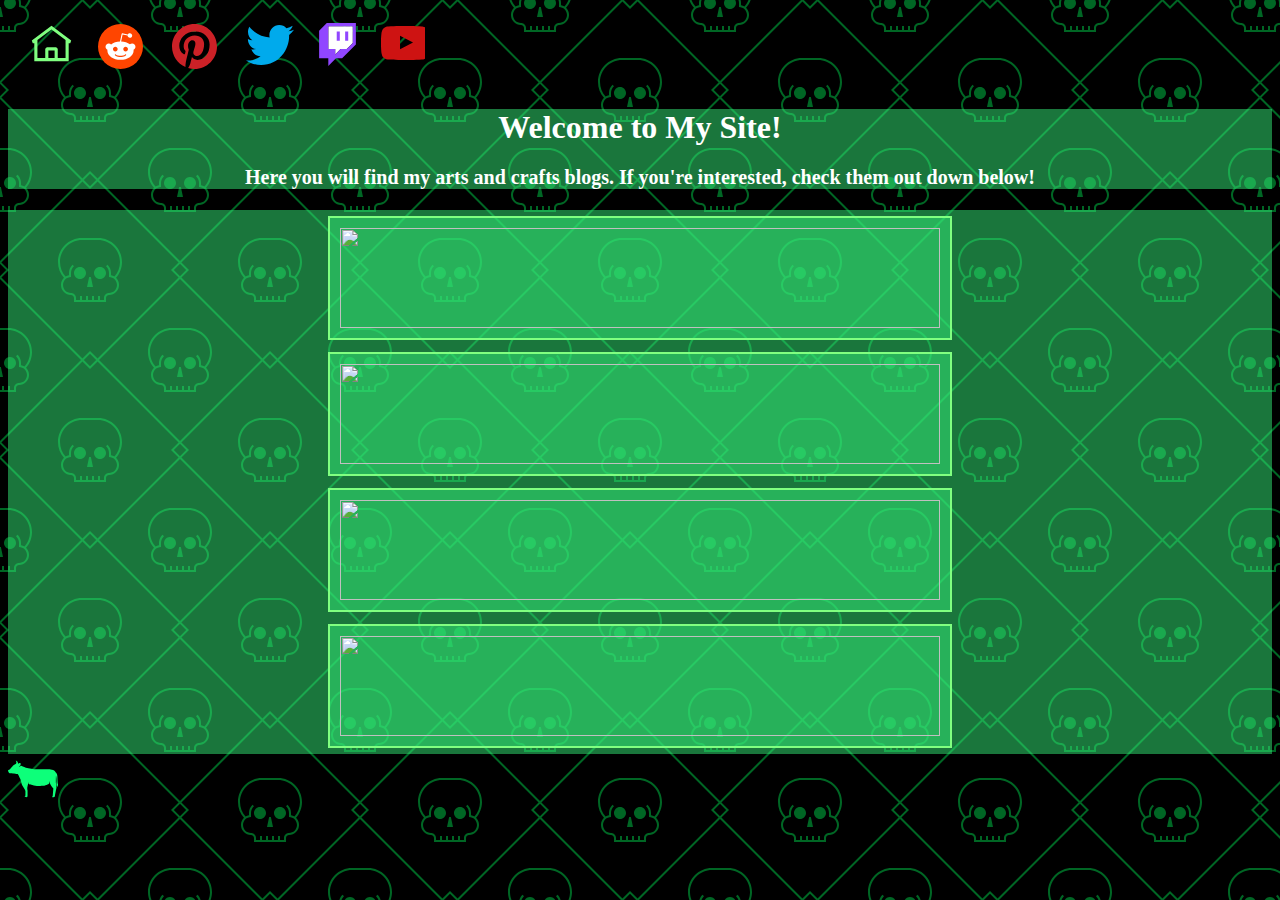
==== commit b8a45a52: "Update index.html" ====
--- a/index.html
+++ b/index.html
@@ -18,10 +18,10 @@
 <p>Here you will find my arts and crafts blogs. If you're interested, check them out down below!</p></h1>
 
 <div class="menubox">
-<a href="genshincrafts.html"><img src="genshin.jpg"class="menuitem"></img></a><br>
-<a href="crafts.html"><img src="crafts.webp"class="menuitem"></img></a><br>
-<a href="paintings.html"><img src="paintings.jpg"class="menuitem"></img></a><br>
-<a href="miniatures.html"><img src="miniatures.webp"class="menuitem"></img></a><br>
+<a href="genshincrafts.html"><img src="genshin.png"class="menuitem"></img></a><br>
+<a href="crafts.html"><img src="crafts.png"class="menuitem"></img></a><br>
+<a href="paintings.html"><img src="paintings.png"class="menuitem"></img></a><br>
+<a href="miniatures.html"><img src="miniatures.png"class="menuitem"></img></a><br>
 </div>
 </body>
 <footer class="footer"><a href="https://en.wikipedia.org/wiki/Cattle" target="_black"></<button class="krowa"></><svg height="50px" width="50px" version="1.1" id="_x32_" xmlns="http://www.w3.org/2000/svg" xmlns:xlink="http://www.w3.org/1999/xlink" viewBox="0 0 512 512" xml:space="preserve" fill="#000000"><g id="SVGRepo_bgCarrier" stroke-width="0"></g><g id="SVGRepo_tracerCarrier" stroke-linecap="round" stroke-linejoin="round"></g><g id="SVGRepo_iconCarrier"> <style type="text/css"> .st0{fill:#0dff7a;} </style> <g> <path class="st0" d="M508.814,298.717c0,0-3.011-45.186-3.011-66.266c0-18.84-7.226-38.239-18.435-44.31 c-14.85-32.44-67.54-30.799-89.424-30.799c-25.605,0-82.032-1.538-106.88-1.538s-79.107-7.13-107.716-15.407 c-28.616-8.286-47.066-23.717-50.826-19.207c-3.761,4.524-11.297,9.798-21.836,8.285c21.836-8.285,20.33-31.619,17.32-34.63 c-3.012-3.012-15.065-3.768-26.354,9.783c6.772-12.802-6.031-30.113-12.802-33.881c-6.78-3.768-13.552-2.263-8.286,1.505 c5.274,3.769,8.286,20.331,0.757,27.111c0,0-23.342,14.3-27.858,17.319c-4.517,3.012-33.134,39.904-38.407,42.916 C9.79,162.608,0,167.874,0,170.894c0,3.012,11.296,25.971,17.319,25.971c6.023,0,53.081,5.648,82.446,7.911 c0,0,18.833,30.52,28.242,57.598c5.09,14.667,10.539,45.457,17.319,57.582c14.3,25.596,33.133,47.432,33.133,60.984 c0,13.559,0,43.672,0,43.672l-8.285,14.308c0,0,6.023,3.768,17.319,3.768c11.297,0,12.795-8.285,12.795-12.053 c0-3.761,0-56.467,0-56.467s-3.011-14.308-3.011-23.35c0-9.034,12.053-57.224,12.802-63.995c0,0,1.506,16.562,1.506,21.08 c0,0,35.1,12.165,53.089,13.957c30.114,3.011,51.201,9.042,94.874,4.517c35.323-3.649,63.294-24.497,63.294-24.497 s-3.02-14.308,0.749-21.836c6.022,42.167,40.661,71.532,40.661,73.786c0,2.263-5.313,70.058-5.313,70.058l-6.78,15.814 c0,0,2.302,3.736,13.599,3.736s15.057-6.779,15.057-15.057c0-8.285,15.057-79.068,15.814-84.334 c0.757-5.274-4.517-42.924-6.023-46.684c-1.179-2.956-0.048-51.895,0.502-76.407c6.509,21.884,7.282,57.756,5.665,68.719 c-3.386,22.959,6.022,45.178,6.022,45.178s3.012,7.528,7.529-9.034C514.837,309.257,508.814,298.717,508.814,298.717z"></path> </g> </g></svg></button>
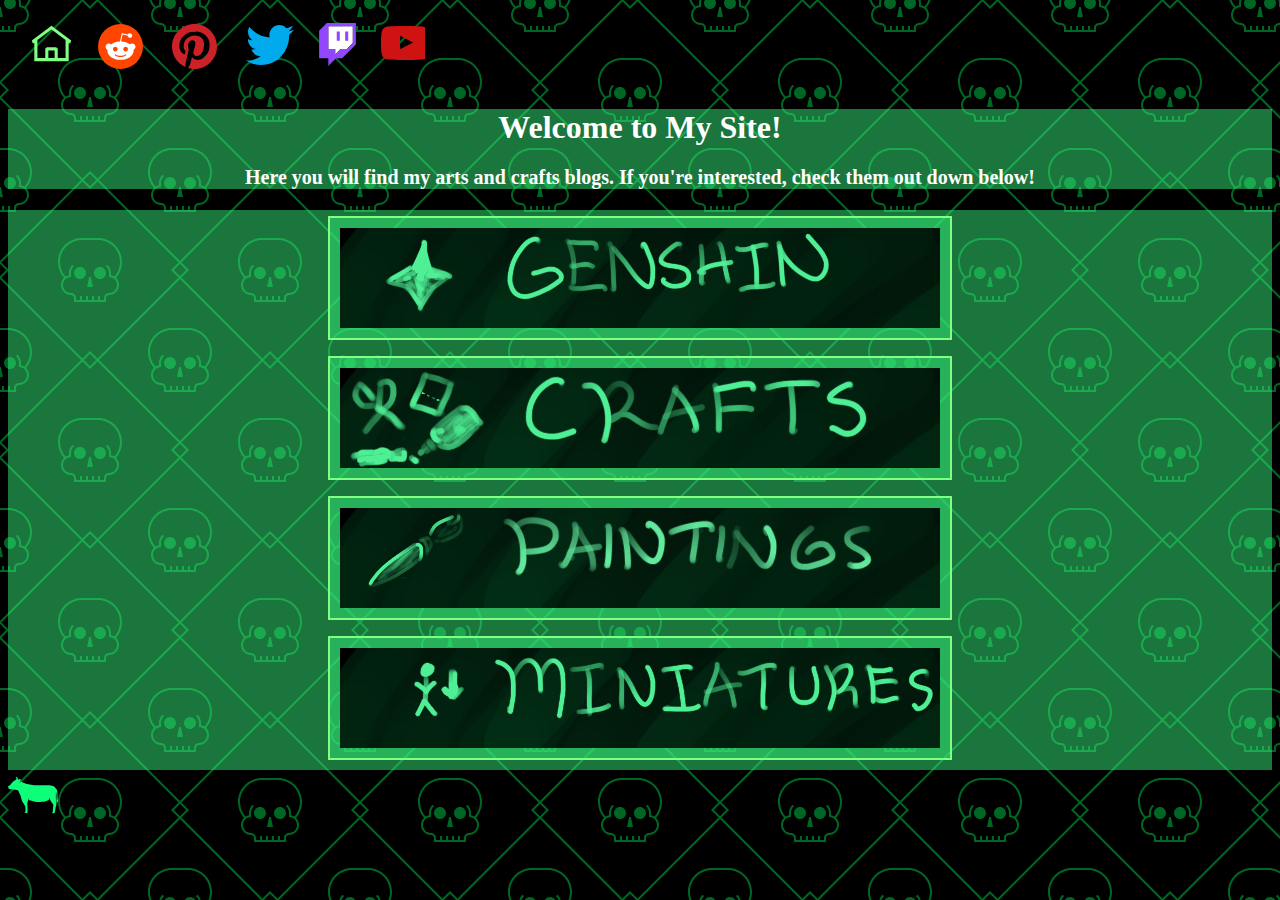
==== commit 3f885cb3: "Update index.html" ====
--- a/index.html
+++ b/index.html
@@ -6,7 +6,7 @@
 </head>
 <nav>
 	<a href="index.html"><button class="tbutton"><svg height="50px" width="55px" viewBox="0 0 24 24" fill="none" xmlns="http://www.w3.org/2000/svg"><g id="SVGRepo_bgCarrier" stroke-width="0"></g><g id="SVGRepo_tracerCarrier" stroke-linecap="round" stroke-linejoin="round"></g><g id="SVGRepo_iconCarrier"> <path fill-rule="evenodd" clip-rule="evenodd" d="M21.4498 10.275L11.9998 3.1875L2.5498 10.275L2.9998 11.625H3.7498V20.25H20.2498V11.625H20.9998L21.4498 10.275ZM5.2498 18.75V10.125L11.9998 5.0625L18.7498 10.125V18.75H14.9999V14.3333L14.2499 13.5833H9.74988L8.99988 14.3333V18.75H5.2498ZM10.4999 18.75H13.4999V15.0833H10.4999V18.75Z" fill="#80ff80"></path> </g></svg></button></a>
-	<a href="https://reddit.com/nekonyancy" target="_blank"><button class="tbutton"><svg height="45px" width="45px" viewBox="0 0 256 256" version="1.1" xmlns="http://www.w3.org/2000/svg" xmlns:xlink="http://www.w3.org/1999/xlink" preserveAspectRatio="xMidYMid" fill="#000000"><g id="SVGRepo_bgCarrier" stroke-width="0"></g><g id="SVGRepo_tracerCarrier" stroke-linecap="round" stroke-linejoin="round"></g><g id="SVGRepo_iconCarrier"> <g> <circle fill="#FF4500" cx="128" cy="128" r="128"> </circle> <path d="M213.149867,129.220267 C213.149867,118.843733 204.758756,110.603378 194.532978,110.603378 C189.498311,110.603378 184.918756,112.585956 181.562311,115.791644 C168.745244,106.635378 151.195022,100.6848 131.662222,99.9224889 L140.206933,59.9409778 L167.980089,65.8915556 C168.287289,72.9116444 174.084267,78.5578667 181.257956,78.5578667 C188.5824,78.5578667 194.532978,72.6072889 194.532978,65.28 C194.532978,57.9555556 188.5824,52.0049778 181.257956,52.0049778 C176.069689,52.0049778 171.490133,55.0570667 169.353956,59.4830222 L138.377956,52.9208889 C137.462044,52.7672889 136.546133,52.9208889 135.934578,53.3788444 C135.172267,53.8368 134.714311,54.5991111 134.563556,55.5150222 L125.100089,100.073244 C105.262933,100.6848 87.4083556,106.635378 74.4376889,115.945244 C71.0812444,112.739556 66.5016889,110.756978 61.4670222,110.756978 C51.0904889,110.756978 42.8501333,119.148089 42.8501333,129.373867 C42.8501333,137.002667 47.4268444,143.4112 53.8382222,146.312533 C53.5310222,148.141511 53.3802667,149.973333 53.3802667,151.958756 C53.3802667,180.644978 86.7996444,203.995022 128.001422,203.995022 C169.2032,203.995022 202.622578,180.798578 202.622578,151.958756 C202.622578,150.126933 202.468978,148.141511 202.164622,146.312533 C208.573156,143.4112 213.149867,136.849067 213.149867,129.220267 Z M85.2721778,142.495289 C85.2721778,135.170844 91.2227556,129.220267 98.5500444,129.220267 C105.874489,129.220267 111.825067,135.170844 111.825067,142.495289 C111.825067,149.819733 105.874489,155.773156 98.5500444,155.773156 C91.2227556,155.923911 85.2721778,149.819733 85.2721778,142.495289 Z M159.588978,177.746489 C150.432711,186.902756 133.036089,187.514311 128.001422,187.514311 C122.813156,187.514311 105.416533,186.749156 96.4110222,177.746489 C95.04,176.372622 95.04,174.236444 96.4110222,172.862578 C97.7848889,171.491556 99.9210667,171.491556 101.294933,172.862578 C107.094756,178.6624 119.303111,180.644978 128.001422,180.644978 C136.699733,180.644978 149.058844,178.6624 154.705067,172.862578 C156.078933,171.491556 158.215111,171.491556 159.588978,172.862578 C160.809244,174.236444 160.809244,176.372622 159.588978,177.746489 Z M157.1456,155.923911 C149.821156,155.923911 143.870578,149.973333 143.870578,142.648889 C143.870578,135.324444 149.821156,129.373867 157.1456,129.373867 C164.472889,129.373867 170.423467,135.324444 170.423467,142.648889 C170.423467,149.819733 164.472889,155.923911 157.1456,155.923911 Z" fill="#FFFFFF" fill-rule="nonzero"> </path> </g> </g></svg></button></a>
+	<a href="https://www.reddit.com/user/nekonyancy/" target="_blank"><button class="tbutton"><svg height="45px" width="45px" viewBox="0 0 256 256" version="1.1" xmlns="http://www.w3.org/2000/svg" xmlns:xlink="http://www.w3.org/1999/xlink" preserveAspectRatio="xMidYMid" fill="#000000"><g id="SVGRepo_bgCarrier" stroke-width="0"></g><g id="SVGRepo_tracerCarrier" stroke-linecap="round" stroke-linejoin="round"></g><g id="SVGRepo_iconCarrier"> <g> <circle fill="#FF4500" cx="128" cy="128" r="128"> </circle> <path d="M213.149867,129.220267 C213.149867,118.843733 204.758756,110.603378 194.532978,110.603378 C189.498311,110.603378 184.918756,112.585956 181.562311,115.791644 C168.745244,106.635378 151.195022,100.6848 131.662222,99.9224889 L140.206933,59.9409778 L167.980089,65.8915556 C168.287289,72.9116444 174.084267,78.5578667 181.257956,78.5578667 C188.5824,78.5578667 194.532978,72.6072889 194.532978,65.28 C194.532978,57.9555556 188.5824,52.0049778 181.257956,52.0049778 C176.069689,52.0049778 171.490133,55.0570667 169.353956,59.4830222 L138.377956,52.9208889 C137.462044,52.7672889 136.546133,52.9208889 135.934578,53.3788444 C135.172267,53.8368 134.714311,54.5991111 134.563556,55.5150222 L125.100089,100.073244 C105.262933,100.6848 87.4083556,106.635378 74.4376889,115.945244 C71.0812444,112.739556 66.5016889,110.756978 61.4670222,110.756978 C51.0904889,110.756978 42.8501333,119.148089 42.8501333,129.373867 C42.8501333,137.002667 47.4268444,143.4112 53.8382222,146.312533 C53.5310222,148.141511 53.3802667,149.973333 53.3802667,151.958756 C53.3802667,180.644978 86.7996444,203.995022 128.001422,203.995022 C169.2032,203.995022 202.622578,180.798578 202.622578,151.958756 C202.622578,150.126933 202.468978,148.141511 202.164622,146.312533 C208.573156,143.4112 213.149867,136.849067 213.149867,129.220267 Z M85.2721778,142.495289 C85.2721778,135.170844 91.2227556,129.220267 98.5500444,129.220267 C105.874489,129.220267 111.825067,135.170844 111.825067,142.495289 C111.825067,149.819733 105.874489,155.773156 98.5500444,155.773156 C91.2227556,155.923911 85.2721778,149.819733 85.2721778,142.495289 Z M159.588978,177.746489 C150.432711,186.902756 133.036089,187.514311 128.001422,187.514311 C122.813156,187.514311 105.416533,186.749156 96.4110222,177.746489 C95.04,176.372622 95.04,174.236444 96.4110222,172.862578 C97.7848889,171.491556 99.9210667,171.491556 101.294933,172.862578 C107.094756,178.6624 119.303111,180.644978 128.001422,180.644978 C136.699733,180.644978 149.058844,178.6624 154.705067,172.862578 C156.078933,171.491556 158.215111,171.491556 159.588978,172.862578 C160.809244,174.236444 160.809244,176.372622 159.588978,177.746489 Z M157.1456,155.923911 C149.821156,155.923911 143.870578,149.973333 143.870578,142.648889 C143.870578,135.324444 149.821156,129.373867 157.1456,129.373867 C164.472889,129.373867 170.423467,135.324444 170.423467,142.648889 C170.423467,149.819733 164.472889,155.923911 157.1456,155.923911 Z" fill="#FFFFFF" fill-rule="nonzero"> </path> </g> </g></svg></button></a>
 	<a href="https://pinterest.com/nekonyancy" target="_blank"><button class="tbutton"><svg height="45px" width="45px" viewBox="0 0 48 48" version="1.1" xmlns="http://www.w3.org/2000/svg" xmlns:xlink="http://www.w3.org/1999/xlink" fill="#000000"><g id="SVGRepo_bgCarrier" stroke-width="0"></g><g id="SVGRepo_tracerCarrier" stroke-linecap="round" stroke-linejoin="round"></g><g id="SVGRepo_iconCarrier"> <title>Pinterest-color</title> <desc>Created with Sketch.</desc> <defs> </defs> <g id="Icons" stroke="none" stroke-width="1" fill="none" fill-rule="evenodd"> <g id="Color-" transform="translate(-300.000000, -260.000000)" fill="#CC2127"> <path d="M324.001411,260 C310.747575,260 300,270.744752 300,284.001411 C300,293.826072 305.910037,302.270594 314.368672,305.982007 C314.300935,304.308344 314.357382,302.293173 314.78356,300.469924 C315.246428,298.522491 317.871229,287.393897 317.871229,287.393897 C317.871229,287.393897 317.106368,285.861351 317.106368,283.59499 C317.106368,280.038808 319.169518,277.38296 321.73505,277.38296 C323.91674,277.38296 324.972306,279.022755 324.972306,280.987123 C324.972306,283.180102 323.572411,286.462515 322.852708,289.502205 C322.251543,292.050803 324.128418,294.125243 326.640325,294.125243 C331.187158,294.125243 334.249427,288.285765 334.249427,281.36532 C334.249427,276.10725 330.707356,272.170048 324.263891,272.170048 C316.985006,272.170048 312.449462,277.59746 312.449462,283.659905 C312.449462,285.754101 313.064738,287.227377 314.029988,288.367613 C314.475922,288.895396 314.535191,289.104251 314.374316,289.708238 C314.261422,290.145705 313.996119,291.21256 313.886047,291.633092 C313.725172,292.239901 313.23408,292.460046 312.686541,292.234256 C309.330746,290.865408 307.769977,287.193509 307.769977,283.064385 C307.769977,276.248368 313.519139,268.069148 324.921503,268.069148 C334.085729,268.069148 340.117128,274.704533 340.117128,281.819721 C340.117128,291.235138 334.884459,298.268478 327.165285,298.268478 C324.577174,298.268478 322.138649,296.868584 321.303228,295.279591 C321.303228,295.279591 319.908979,300.808608 319.615452,301.875463 C319.107426,303.724114 318.111131,305.575587 317.199506,307.014994 C319.358617,307.652849 321.63909,308 324.001411,308 C337.255248,308 348,297.255248 348,284.001411 C348,270.744752 337.255248,260 324.001411,260" id="Pinterest"> </path> </g> </g> </g></svg></button></a>
 	<a href="https://twitter.com/nekonyancy" target="_blank"><button class="tbutton"><svg height="44px" width="50px" version="1.1" xmlns="http://www.w3.org/2000/svg" xmlns:xlink="http://www.w3.org/1999/xlink" fill="#000000"><g id="SVGRepo_bgCarrier" stroke-width="0"></g><g id="SVGRepo_tracerCarrier" stroke-linecap="round" stroke-linejoin="round"></g><g id="SVGRepo_iconCarrier"> <title>Twitter-color</title> <desc>Created with Sketch.</desc> <defs> </defs> <g id="Icons" stroke="none" stroke-width="1" fill="none" fill-rule="evenodd"> <g id="Color-" transform="translate(-300.000000, -164.000000)" fill="#00AAEC"> <path d="M348,168.735283 C346.236309,169.538462 344.337383,170.081618 342.345483,170.324305 C344.379644,169.076201 345.940482,167.097147 346.675823,164.739617 C344.771263,165.895269 342.666667,166.736006 340.418384,167.18671 C338.626519,165.224991 336.065504,164 333.231203,164 C327.796443,164 323.387216,168.521488 323.387216,174.097508 C323.387216,174.88913 323.471738,175.657638 323.640782,176.397255 C315.456242,175.975442 308.201444,171.959552 303.341433,165.843265 C302.493397,167.339834 302.008804,169.076201 302.008804,170.925244 C302.008804,174.426869 303.747139,177.518238 306.389857,179.329722 C304.778306,179.280607 303.256911,178.821235 301.9271,178.070061 L301.9271,178.194294 C301.9271,183.08848 305.322064,187.17082 309.8299,188.095341 C309.004402,188.33225 308.133826,188.450704 307.235077,188.450704 C306.601162,188.450704 305.981335,188.390033 305.381229,188.271578 C306.634971,192.28169 310.269414,195.2026 314.580032,195.280607 C311.210424,197.99061 306.961789,199.605634 302.349709,199.605634 C301.555203,199.605634 300.769149,199.559408 300,199.466956 C304.358514,202.327194 309.53689,204 315.095615,204 C333.211481,204 343.114633,188.615385 343.114633,175.270495 C343.114633,174.831347 343.106181,174.392199 343.089276,173.961719 C345.013559,172.537378 346.684275,170.760563 348,168.735283" id="Twitter"> </path> </g> </g> </g></svg></button></a>
 	<a href="https://twitch.tv/nekonyancy" target="_blank"><button class="twitchbutton"><svg height="49px" width="55px" viewBox="0 0 16 16" xmlns="http://www.w3.org/2000/svg" fill="none"><g id="SVGRepo_bgCarrier" stroke-width="0"></g><g id="SVGRepo_tracerCarrier" stroke-linecap="round" stroke-linejoin="round"></g><g id="SVGRepo_iconCarrier"> <path fill="#ffffff" d="M13 7.5l-2 2H9l-1.75 1.75V9.5H5V2h8v5.5z"></path> <g fill="#9146FF"> <path d="M4.5 1L2 3.5v9h3V15l2.5-2.5h2L14 8V1H4.5zM13 7.5l-2 2H9l-1.75 1.75V9.5H5V2h8v5.5z"></path> <path d="M11.5 3.75h-1v3h1v-3zM8.75 3.75h-1v3h1v-3z"></path> </g> </g></svg></button></a>
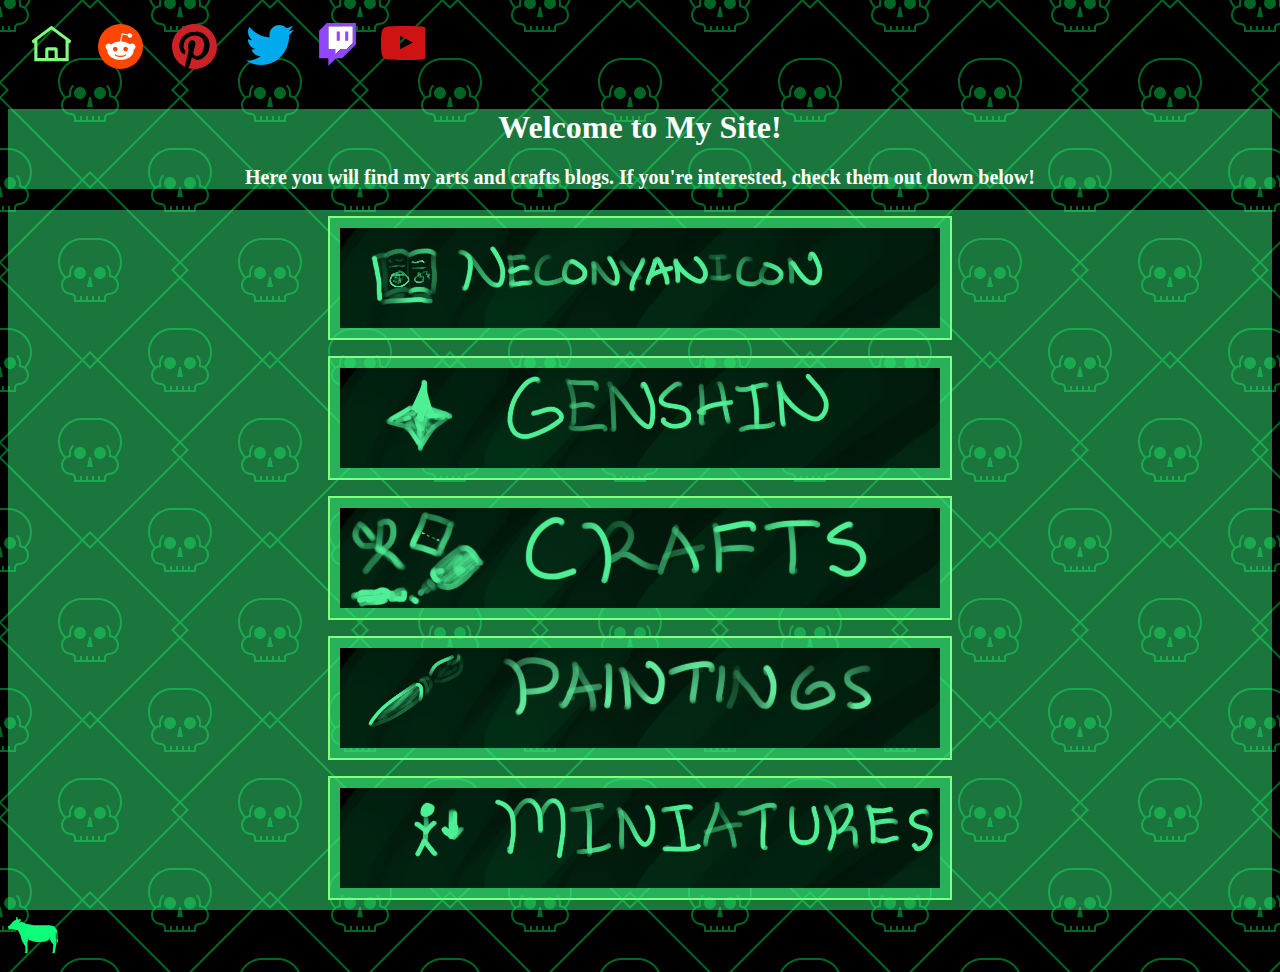
==== commit 58688980: "Update index.html" ====
--- a/index.html
+++ b/index.html
@@ -18,6 +18,7 @@
 <p>Here you will find my arts and crafts blogs. If you're interested, check them out down below!</p></h1>
 
 <div class="menubox">
+<a href="nekonyanicon.html"><img src="nekonyanicon.png"class="menuitem"></img></a><br>
 <a href="genshincrafts.html"><img src="genshin.png"class="menuitem"></img></a><br>
 <a href="crafts.html"><img src="crafts.png"class="menuitem"></img></a><br>
 <a href="paintings.html"><img src="paintings.png"class="menuitem"></img></a><br>
